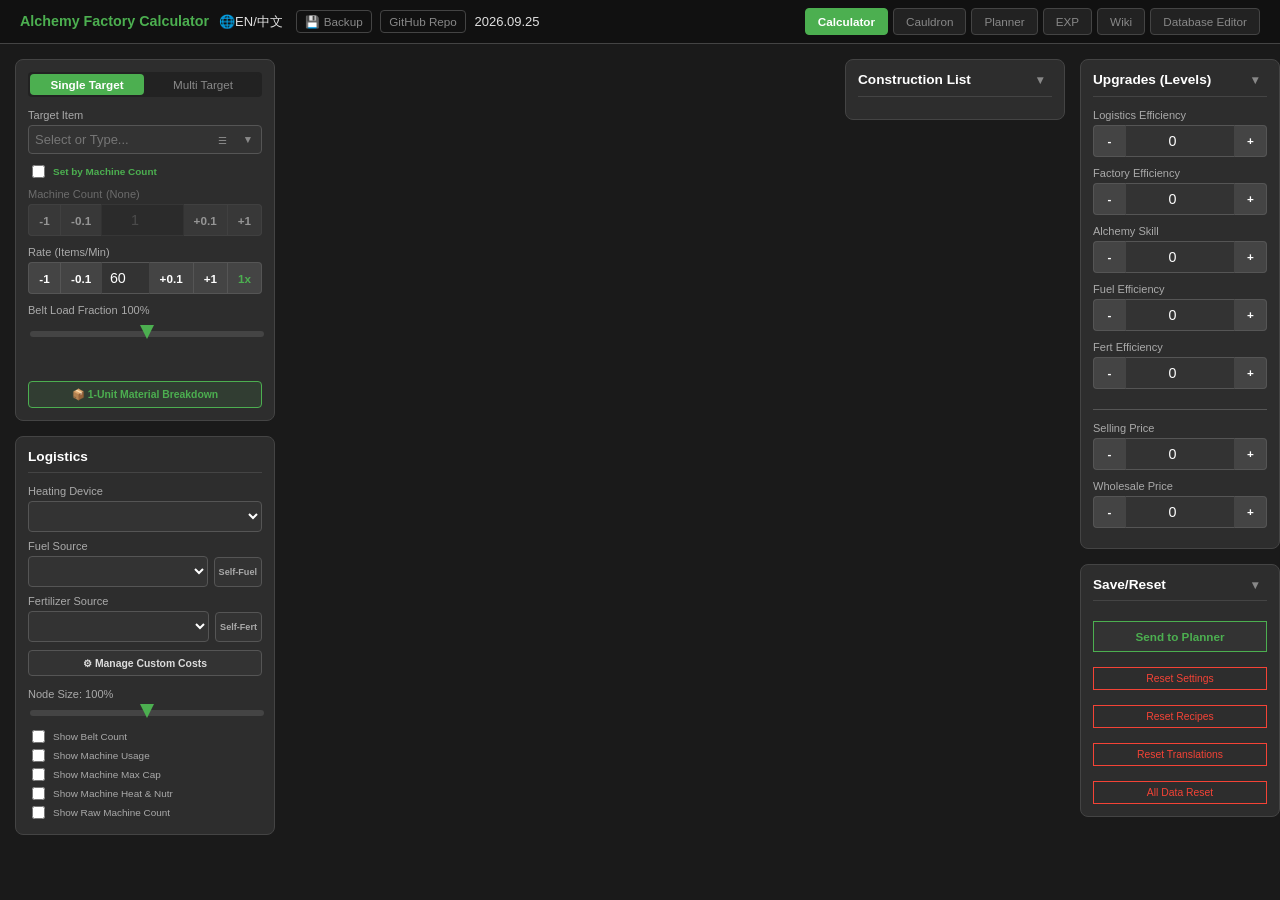
==== index.html @ b7706cdb "feat: Cauldron candidate filters for max point and max coin value Max points / Max coins fields filt" ====
<!DOCTYPE html>
<html lang="zh-Hans">
<head>
    <meta charset="UTF-8">
    <title>Alchemy Factory Calculator 炼金工厂计算器</title>

    <!-- 描述：概括工具用途、核心功能与适用对象 -->
    <meta name="description" content="游戏《炼金工厂》(Alchemy Factory) 的生产规划计算器。支持多目标生产树、炼金锅配方搜索、节点图编辑器，内置百科与数据库编辑，中英双语。">
    <meta name="keywords" content="炼金工厂,Alchemy Factory,计算器,量化,配方规划,炼金锅,节点图,production planner,cauldron calculator">

    <!-- 规范链接：指向线上正式版本 -->
    <link rel="canonical" href="https://starfi5h.github.io/AlchemyFactoryCalculator/?lang=en">
    <link rel="alternate" hreflang="en" href="https://starfi5h.github.io/AlchemyFactoryCalculator/?lang=en">
    <link rel="alternate" hreflang="zh-Hans" href="https://starfi5h.github.io/AlchemyFactoryCalculator/">
    <link rel="alternate" hreflang="x-default" href="https://starfi5h.github.io/AlchemyFactoryCalculator/?lang=en">

    <!-- 语言与地区 -->    
    <meta name="language" content="zh-Hans,en">    
    <meta name="viewport" content="width=device-width, initial-scale=1.0">    
    <meta name="google-site-verification" content="Gbhje5wyjBUz1rX9VYaQu27t4Si94B66rX1klgSbwqg" />

    <meta property="og:type" content="website">
    <meta property="og:url" content="https://starfi5h.github.io/AlchemyFactoryCalculator/?lang=en">
    <meta property="og:title" content="Alchemy Factory Calculator">
    <meta property="og:description" content="">

    <script type="application/ld+json">
    {
        "@context": "https://schema.org",
        "@type": "SoftwareApplication",
        "name": "Alchemy Factory Calculator",
        "alternateName": "炼金工厂计算器",
        "description": "A production planning tool for the game Alchemy Factory. Supports cauldron recipes, multi-targets production trees, node graph editor, built-in wiki.",
        "applicationCategory": "UtilitiesApplication",
        "operatingSystem": "Web",
        "browserRequirements": "Modern browser with JavaScript enabled",
        "url": "https://starfi5h.github.io/AlchemyFactoryCalculator/?lang=en",
        "sameAs": [
            "https://github.com/starfi5h/AlchemyFactoryCalculator"
        ],
        "inLanguage": ["zh-Hans", "en"]
    }
    </script>

    <script src="js/alchemy_db.js"></script> 
    <script src="js/alchemy_calc_engine.js"></script>
    <script src="js/alchemy_i18n.js"></script>    
    <script src="js/alchemy_state.js"></script>
    <link rel="stylesheet" href="style.css">    
    <link rel="icon" href="favicon.ico" type="image/x-icon">

</head>
<body>
    <div id="update-banner">
        <span>
        🚀 <span id="ui-update-msg">New database version available</span> (<span id="new-version-id">v0</span>)! 
            <span id="ui-update-local-msg">Current local version:</span> <span id="old-version-id">v0</span>
        </span>
        <div class="update-btns">
            <button id="ui-btn-update" class="update-btn" onclick="performUpdate()">Update Now</button>
            <button id="ui-btn-later" class="update-btn secondary" onclick="closeUpdateBanner()">Skip Update</button>
        </div>
    </div>

    <header>
        <div style="display:flex; align-items:baseline;">
            <h1>Alchemy Factory Calculator</h1>
            <span style="margin-left: 10px;">
                <span id="ui-lang-toggle" style="cursor:pointer; margin-right: 10px;" onclick="toggleLanguage()" title="EN/中文">🌐EN/中文</span>
                <a href="#" class="repo-link" onclick="openBackupModal(); return false;" title="Export / import your plans, recipes and settings">💾 Backup</a>
                <a href="https://github.com/starfi5h/AlchemyFactoryCalculator" target="_blank" class="repo-link">GitHub Repo</a>
                <span id="last-updated-time-text">2026.09.25</span>
            </span>
        </div>
        <div class="tabs" id="page-tab-container">
            <div class="tab-btn active" onclick="switchTab('calc')">Calculator</div>
            <div class="tab-btn" onclick="switchTab('cauldron')">Cauldron</div>
            <div class="tab-btn" onclick="switchTab('planner')">Planner</div>
            <div class="tab-btn" onclick="switchTab('exp')">EXP</div>
            <div class="tab-btn" onclick="switchTab('help')">Wiki</div>
            <div class="tab-btn" onclick="switchTab('db')">Database Editor</div>
        </div>
    </header>

    <main>
        <div id="recipe-modal" class="modal-overlay" onclick="closeModal('recipe-modal')">
            <div class="modal-content" onclick="event.stopPropagation()">
                <div class="modal-header">
                    <h2 id="recipe-modal-title">Select Recipe</h2>
                    <button class="close-modal" onclick="closeModal('recipe-modal')">&times;</button>
                </div>
                <div id="recipe-list"></div>
            </div>
        </div>

        <!-- Cauldron Recipe Modal -->
        <div id="cauldron-recipe-modal" class="modal-overlay" onclick="closeModal('cauldron-recipe-modal')">
            <div class="modal-content" onclick="event.stopPropagation()" style="min-width:320px; max-width:640px;">
                <div class="modal-header">
                    <h2 id="cauldron-recipe-modal-title" style="font-size:1em; margin:0;">煉金鍋配方</h2>
                    <button class="close-modal" onclick="closeModal('cauldron-recipe-modal')">&times;</button>
                </div>
                <div id="cauldron-recipe-modal-body">
                    <!-- 由 JS 動態渲染 -->
                </div>
            </div>
        </div>

        <!-- 1-Unit Material Breakdown Modal -->
        <div id="unit-cost-modal" class="modal-overlay" onclick="closeModal('unit-cost-modal')">
            <div class="modal-content" onclick="event.stopPropagation()" style="min-width:340px; max-width:680px; width:92%;">
                <div class="modal-header">
                    <h2 id="unit-cost-modal-title" style="font-size:1.1em; margin:0; display:flex; align-items:center; gap:8px;">📦 Material Breakdown for 1 Unit</h2>
                    <button class="close-modal" onclick="closeModal('unit-cost-modal')">&times;</button>
                </div>
                <div id="unit-cost-modal-body"></div>
            </div>
        </div>

        <!-- Planner Manager Modal -->
        <div id="planner-manage-modal" class="modal-overlay" onclick="closeModal('planner-manage-modal')">
            <div class="modal-content" onclick="event.stopPropagation()" style="min-width:420px; max-width:560px;">
                <div class="modal-header">
                    <h2 style="margin:0; font-size:1em;">Manage Plans</h2>
                    <button class="close-modal" onclick="closeModal('planner-manage-modal')">&times;</button>
                </div>
                <div id="planner-plan-list" class="planner-plan-list"></div>
                <div class="planner-plan-actions-row" id="planner-plan-actions-row">
                    <button class="split-btn" onclick="managePlannerLoadSelected()">▶ Load</button>
                    <button class="split-btn" onclick="managePlannerRenameSelected()">✎ Rename</button>
                    <button class="split-btn" onclick="managePlannerDuplicateSelected()">⧉ Duplicate</button>                                   
                    <button class="split-btn" onclick="managePlannerImportAsModule()">📦 Import as Module</button>
                </div>
                <div class="planner-plan-bottom-row">
                    <button class="save-btn" style="width:24%; margin:0;" onclick="managePlannerCreateNew()">New Plan</button>
                    <button class="split-btn" onclick="managePlannerImport()">⭱ Import</button>
                    <button class="split-btn" onclick="managePlannerExportSelected()">⭳ Export</button>
                    <button class="split-btn" style="color:var(--danger); border-color:var(--danger);" onclick="managePlannerDeleteSelected()">🗑 Delete</button>
                </div>
            </div>
        </div>

        <!-- Planner Node Settings Modal -->
        <div id="planner-node-modal" class="modal-overlay" onclick="closeModal('planner-node-modal')">
            <div class="modal-content" onclick="event.stopPropagation()" style="min-width:320px; max-width:520px;">
                <div class="modal-header">
                    <h2 id="planner-node-modal-title" style="font-size:1em; margin:0;">Node Settings</h2>
                    <button class="close-modal" onclick="closeModal('planner-node-modal')">&times;</button>
                </div>
                <div id="planner-node-modal-body"></div>
            </div>
        </div>

        <!-- Planner Edge Info Modal -->
        <div id="planner-edge-modal" class="modal-overlay" onclick="closeModal('planner-edge-modal')">
            <div class="modal-content" onclick="event.stopPropagation()" style="min-width:280px; max-width:420px;">
                <div class="modal-header">
                    <h2 id="planner-edge-modal-title" style="font-size:1em; margin:0;">Connection</h2>
                    <button class="close-modal" onclick="closeModal('planner-edge-modal')">&times;</button>
                </div>
                <div id="planner-edge-modal-body"></div>
            </div>
        </div>

        <!-- Scale Modal -->
        <div id="scale-modal" class="modal-overlay" onclick="closeModal('scale-modal')">
            <div class="modal-content scale-modal-content" onclick="event.stopPropagation()">
                <div class="modal-header">
                    <h2 style="margin:0; font-size:1em; display:flex; align-items:middle; gap:8px;">
                        <span id="scale-modal-title"></span>
                    </h2>
                    <button class="close-modal" onclick="closeModal('scale-modal')">&times;</button>
                </div>

                <div class="scale-modal-path-row">
                    <span id="scale-modal-path" class="scale-path-text"></span>
                </div>

                <!-- 產量 -->
                <div class="scale-row">
                    <span class="scale-row-label">Output Rate (/min)</span></span>
                    <div class="scale-cols">
                        <span class="scale-old-val" id="scale-old-rate"></span>
                        <span class="scale-arrow">→</span>
                        <input class="scale-new-input" id="scale-new-rate" type="number" min="0" step="any"
                               onchange="onScaleInputChange('rate')" oninput="onScaleInputChange('rate')">
                    </div>
                </div>

                <!-- 傳送帶數 -->
                <div class="scale-row">
                    <span class="scale-row-label">Belt Count</span>
                    <div class="scale-cols">
                        <span class="scale-old-val" id="scale-old-belt"></span>
                        <span class="scale-arrow">→</span>
                        <input class="scale-new-input" id="scale-new-belt" type="number" min="0" step="any"
                               onchange="onScaleInputChange('belt')" oninput="onScaleInputChange('belt')">
                    </div>
                </div>

                <!-- 機器數（有機器時才顯示） -->
                <div class="scale-row" id="scale-machine-row">
                    <span class="scale-row-label">Machine Count</span>
                    <div class="scale-cols">
                        <span class="scale-old-val" id="scale-old-machine"></span>
                        <span class="scale-arrow">→</span>
                        <input class="scale-new-input" id="scale-new-machine" type="number" min="0" step="any"
                               onchange="onScaleInputChange('machine')" oninput="onScaleInputChange('machine')">
                    </div>
                </div>

                <!-- 縮放比 + Apply -->
                <div class="scale-footer">
                    <span class="scale-row-label">Scaling Ratio</span>
                    <span><strong id="scale-ratio-display" class="scale-ratio-value">1.0000</strong> x</span>
                    <button class="scale-apply-btn" onclick="applyScaleModal()">Apply</button>
                </div>
            </div>
        </div>

        <!-- Custom Cost Modal -->
        <div id="custom-cost-modal" class="modal-overlay" onclick="closeModal('custom-cost-modal')">
            <div class="modal-content" onclick="event.stopPropagation()" style="min-width:360px; max-width:520px;">
                <div class="modal-header">
                    <h2 style="margin:0; font-size:1em;" id="custom-cost-modal-title">⚙ Manage Custom Costs</h2>
                    <button class="close-modal" onclick="closeModal('custom-cost-modal')">&times;</button>
                </div>
                <div id="custom-cost-list"></div>
                <button class="save-btn" style="margin-top:10px; background:var(--panel); border-style:dashed;"
                        onclick="addCustomCostRow()">+ <span id="custom-cost-add-label">Add Item</span></button>
            </div>
        </div>

        <!-- Item Base Cost Modal -->
        <div id="item-base-cost-modal" class="modal-overlay" onclick="closeModal('item-base-cost-modal')">
            <div class="modal-content" onclick="event.stopPropagation()" style="min-width:360px; max-width:520px;">
                <div class="modal-header">
                    <h2 style="margin:0; font-size:1em;" id="item-base-cost-modal-title">⚙ Base Item Cost</h2>
                    <button class="close-modal" onclick="closeModal('item-base-cost-modal')">&times;</button>
                </div>
                <div style="display: flex; align-items: center; gap: 6px; padding: 6px; margin-bottom: 6px;">
                    <span class="item-name-label" style="flex:1;" id="base-cost-heat-label">🔥 Heat Cost</span>
                    <input type="number" class="small-num-input" style="width:100px; height:25px;" id="base-cost-heat-per-copper"
                        step="any" min="0" onchange="onBaseCostRateChange('heatPerCopper', this.value)">
                    <span style="font-size:0.75em; color:#888; white-space:nowrap;">P/¢</span>
                    <input type="number" class="small-num-input" style="width:100px; height:25px;" id="base-cost-copper-per-heat"
                        step="any" min="0" onchange="onBaseCostRateChange('copperPerHeat', this.value)">
                    <span style="font-size:0.75em; color:#888; white-space:nowrap;">¢/P</span>
                </div>
                <div style="display: flex; align-items: center; gap: 6px; padding: 6px; margin-bottom: 6px;">
                    <span class="item-name-label" style="flex:1;" id="base-cost-fert-label">🌱 Nutrient Cost</span>
                    <input type="number" class="small-num-input" style="width:100px; height:25px;" id="base-cost-fert-per-copper"
                        step="any" min="0" onchange="onBaseCostRateChange('nutrPerCopper', this.value)">
                    <span style="font-size:0.75em; color:#888; white-space:nowrap;">V/¢</span>
                    <input type="number" class="small-num-input" style="width:100px; height:25px;" id="base-cost-copper-per-fert"
                        step="any" min="0" onchange="onBaseCostRateChange('copperPerNutr', this.value)">
                    <span style="font-size:0.75em; color:#888; white-space:nowrap;">¢/V</span>
                </div>
                <div style="display:flex; gap:10px; margin-top:10px; align-items:center;">
                    <select id="base-cost-cat-select" style="width:60%;" onchange="_renderItemBaseCostList()"></select>
                    <button class="split-btn" style="width:40%; margin:0;" onclick="closeModal('item-base-cost-modal'); openCustomCostModal();">
                        ⚙ <span id="custom-cost-btn-label-2">Manage Custom Costs</span>
                    </button>
                </div>
                <div id="item-base-cost-list" style="margin-top:10px; height:450px; overflow-y:auto;">
                </div>
            </div>
        </div>

        <!-- Item Picker Modal -->
        <div id="picker-modal" class="modal-overlay" onclick="closeModal('picker-modal')">
            <div class="modal-content picker-modal-content" onclick="event.stopPropagation()">
                <div class="modal-header">
                    <h2 id="ui-picker-title" style="margin:0;">Select Target Item</h2>
                    <button class="close-modal" onclick="closeModal('picker-modal')">&times;</button>
                </div>

                <!-- 1. 最上方分類過濾列 -->
                <div id="picker-category-bar" class="picker-filter-bar">
                    <!-- 分類按鈕會由 JS 動態生成 -->
                </div>
                <!-- Tier 篩選滑桿 -->
                <div id="picker-tier-row" class="picker-tier-row">
                    <!-- 由 JS 動態生成 -->
                </div>
                <!-- 屬性篩選 -->
                <div id="picker-props-bar" class="picker-filter-bar" style="align-items:center;">
                    <!-- 由 JS 動態生成 -->
                </div>

                <!-- 2. 輸入框 -->
                <div class="picker-search-container">
                    <input type="text" id="itemPickerSearch" placeholder="Search items..." autocomplete="off" oninput="renderItemPicker()">
                    <div id="picker-search-clear" class="combo-arrow picker-search-clear" style="display:none;" onclick="clearPickerSearch()">✖</div>
                </div>

                <!-- 3. 兩排物品列表區域 -->
                <div id="picker-body" class="picker-scroll-area">
                    <div id="picker-items-grid" class="picker-grid-two-column">
                        <!-- 物品卡片會由 JS 生成 -->
                    </div>
                </div>
            </div>
        </div>

        <div id="view-calc" class="view active">
            <div class="app-grid">
                <div>
                    <div class="panel">
                        <div class="cauldron-tabs-row" style="margin-bottom:10px;">
                            <button id="calc-mode-btn-single" class="tab-btn mini-tab active" onclick="switchCalcModeTab(false)">Single Target</button>
                            <button id="calc-mode-btn-multi" class="tab-btn mini-tab" onclick="switchCalcModeTab(true)">Multi Target</button>
                            <input type="checkbox" id="modeToggle" style="display:none;">
                        </div>

                        <!-- 單產物 UI (保持不變，但在切換時會被隱藏) -->
                        <div id="single-target-ui">
                            <div class="input-group">
                                <label for="targetItemInput">Target Item</label>
                                <div class="combobox-container" id="targetCombobox">
                                    <div class="input-wrapper" onclick="toggleCombobox()">
                                        <div id="ghost-text" class="ghost-input"></div>
                                        <input type="text" id="targetItemInput" class="real-input" placeholder="Select or Type..." autocomplete="off" oninput="filterCombobox(); updateComboIcon();" onkeydown="handleComboKey(event)" onblur="closeComboboxDelayed()">
                                        <div class="combo-arrow" onclick="openItemPicker()" title="Browse Items">☰</div>
                                        <div id="combo-btn" class="combo-arrow" onclick="handleComboIconClick(event)">▼</div>
                                    </div>
                                    <div id="combobox-list" class="combobox-list"></div>
                                </div>
                            </div>
                            <!-- 傳送帶/機器模式切換開關 -->
                            <div class="checkbox-row" style="margin-bottom: 5px;">
                                <input type="checkbox" id="machineModeToggle" onchange="toggleControlMode(true)">
                                <label for="machineModeToggle" style="display:inline; margin:0; cursor:pointer; font-weight:bold; color:var(--accent);">
                                    Set by Machine Count
                                </label>
                            </div>                            
                            <!-- 機器數量輸入 -->
                            <div class="input-group" style="opacity:0.5" id="group-machine" disabled>
                                <label id="machineLabel" for="targetMachine">Machine Count</label> <label id="active-machine-name" for="targetMachine">(None)</label>
                                <div class="spinner-wrapper">
                                    <button class="spinner-btn left first" onclick="adjustMachine(-1)">-1</button>
                                    <button class="spinner-btn left" onclick="adjustMachine(-0.1)">-0.1</button>
                                    <input type="number" id="targetMachine" value="1" oninput="calculate()" disabled>
                                    <button class="spinner-btn right" onclick="adjustMachine(0.1)">+0.1</button>
                                    <button class="spinner-btn right last" onclick="adjustMachine(1)">+1</button>
                                </div>
                            </div>
                            <!-- 速率輸入 -->
                            <div id="group-rate">                                
                                <div class="input-group">
                                    <label for="targetRate">Rate (Items/Min)</label>
                                    <div class="spinner-wrapper">
                                        <button class="spinner-btn left first" onclick="adjustRate(-1)">-1</button>
                                        <button class="spinner-btn left" onclick="adjustRate(-0.1)">-0.1</button>
                                        <input type="number" id="targetRate" value="60" oninput="calculate()">
                                        <button class="spinner-btn right" onclick="adjustRate(0.1)">+0.1</button>
                                        <button class="spinner-btn right" onclick="adjustRate(1)">+1</button>
                                        <button class="spinner-btn right last" style="color:var(--accent); font-weight:bold;" onclick="setSingleTargetUnit(1)" title="Set target rate to 1 item/min">1x</button>
                                    </div>
                                </div>
                                <div class="input-group">
                                    <label for="beltSlider">Belt Load Fraction</label> <label id="rateLabel" for="beltSlider">100%</label>
                                    <div class="slider-container">
                                        <input type="range" id="beltSlider" min="0" max="100" step="1" oninput="updateFromSlider()">
                                        <div id="sliderTicks" class="slider-ticks"></div>
                                    </div>
                                </div>
                            </div>
                            <button id="btn-unit-breakdown" class="split-btn" style="width:100%; margin-top:8px; background:rgba(76,175,80,0.12); border-color:var(--accent); color:var(--accent);" onclick="openUnitCostModal()">📦 1-Unit Material Breakdown</button>

                        </div>

                        <!-- 多產物 UI (預設隱藏) -->
                        <div id="multi-target-ui" style="display:none;">
                            <div id="multi-target-list">
                                <!-- 由 JS 動態生成項目 -->
                            </div>
                            <button class="save-btn" style="margin-top:10px; background:var(--panel); border-style:dashed;" onclick="addMultiTargetRow()">+ Add Item</button>
                            <div class="split-btn-container" style="margin-top:10px;">
                                <button class="split-btn" onclick="saveMultiTargets(event)" title="Save to Browser">💾 Save List</button>
                                <button class="split-btn" onclick="loadMultiTargets(event)" title="Load from Browser">📂 Load List</button>                                
                            </div>
                            <button class="save-btn" style="margin-top:10px; background:var(--panel); border-style:dashed;"
                                    onclick="quickSetFuelFertTargets()" title="Set 2 targets: Fuel & Fert, each at single-machine rate">
                                ⚡ Fuel/Fert 1-Machine Quick Set
                            </button>
                        </div>
                    </div>

                    <div class="panel">
                        <h3>Logistics</h3>
                        <div class="input-group">
                            <div>
                                <label for="heatingDeviceSelect">Heating Device</label>
                            </div>
                            <select id="heatingDeviceSelect" onchange="onLogisticsChange()"></select>
                        </div>
                        <div class="input-group">
                            <div style="display:flex; align-items:center; gap:6px; flex-wrap:wrap;">
                                <label for="fuelSelect">Fuel Source</label>
                                <span id="fuelSourceDetail" style="color:var(--gold); font-size:0.85em;"></span>
                            </div>
                            <div style="display:flex; align-items:center; gap:6px;">
                                <select id="fuelSelect" onchange="onLogisticsChange()" style="flex:1;"></select>
                                <button id="btnSelfFuel" class="split-btn btn-inactive-red" onclick="toggleFuel()" title="Inclue Internal Heat Module" style="flex:none; width:auto; padding:9px 4px; font-size:0.7em;">Self-Fuel</button>
                            </div>
                        </div>
                        <div class="input-group">
                            <span style="display:flex; align-items:center; gap:6px; flex-wrap:wrap;">
                                <label for="fertSelect">Fertilizer Source</label>
                                <span id="fertSourceDetail" style="color:var(--gold); font-size:0.85em;"></span>
                            </span>
                            <div style="display:flex; align-items:center; gap:6px;">
                                <select id="fertSelect" onchange="onLogisticsChange()" style="flex:1;"></select>
                                <button id="btnSelfFert" class="split-btn btn-inactive-red" onclick="toggleFert()" title="Inclue Internal Nutrient Module" style="flex:none; width:auto; padding:9px 4px; font-size:0.7em;">Self-Fert</button>
                            </div>
                        </div>

                        <button class="split-btn" style="width:100%; margin-bottom:10px;" onclick="openCustomCostModal()">
                            ⚙ <span id="custom-cost-btn-label">Manage Custom Costs</span>
                        </button>

                        <div class="input-group">
                            <label id="nodeSizeLabel" for="nodeScaleSlider">Node Size: 100%</label>
                            <input type="range" id="nodeScaleSlider" min="0.5" max="1.5" step="0.05" value="1"
                                oninput="setNodeScale(this.value); onLogisticsChange();">
                        </div>
                        <div class="checkbox-row">
                            <input type="checkbox" id="showBeltCount" onchange="onLogisticsChange()">
                            <label for="showBeltCount" style="display:inline; margin:0; cursor:pointer;">Show Belt Count</label>
                        </div>
                        <div class="checkbox-row">
                            <input type="checkbox" id="showFuelFert" onchange="onLogisticsChange()">
                            <label for="showFuelFert" style="display:inline; margin:0; cursor:pointer;">Show Machine Usage</label>
                        </div>
                        <div class="checkbox-row">
                            <input type="checkbox" id="showMaxCap" onchange="onLogisticsChange()">
                            <label for="showMaxCap" style="display:inline; margin:0; cursor:pointer;">Show Machine Max Cap</label>
                        </div>
                        <div class="checkbox-row">
                            <input type="checkbox" id="showHeatFert" onchange="onLogisticsChange()">
                            <label for="showHeatFert" style="display:inline; margin:0; cursor:pointer;">Show Machine Heat & Nutr</label>
                        </div>
                        <div class="checkbox-row">
                            <input type="checkbox" id="showRawMachineCount" onchange="onLogisticsChange()">
                            <label for="showRawMachineCount" style="display:inline; margin:0; cursor:pointer;">Show Raw Machine Count</label>
                        </div>
                    </div>
                </div>

                <div id="results-area">
                    <div id="summary-container"></div>
                    <div id="summary-icons"></div>
                    <div id="summary-line" style="margin-bottom: 5px;"></div>
                    <div id="equilibrium-warning-line" style="margin: 4px 0 8px; font-size: 0.95em; display:block; color: var(--warn);"></div>
                    <div id="chain-recipes-container" style="display:none; margin: 6px 0 10px;"></div>
                    <div id="tree"></div>
                </div>

                <div>
                    <div class="panel">
                        <div class="panel-header-row">
                            <h3>Construction List</h3>
                            <button class="panel-collapse-btn" onclick="togglePanelCollapse(this)">▼</button>
                        </div>
                        <div class="panel-body">
                            <ul id="construction-list" class="build-list"></ul>
                            <div id="total-mats-container"></div>
                        </div>
                    </div>
                </div>

                <div>
                    <div class="panel">
                        <div class="panel-header-row">
                            <h3>Upgrades (Levels)</h3>
                            <button class="panel-collapse-btn" onclick="togglePanelCollapse(this)">▼</button>
                        </div>
                        <div class="panel-body">
                            <div class="input-group">
                                <label id="lvlBelt-title" for="lvlBelt">Logistics Efficiency</label>
                                <div class="spinner-wrapper">
                                    <button class="spinner-btn left first" onclick="adjustInput('lvlBelt', -1); updateFromSlider();">-</button>
                                    <input type="number" id="lvlBelt" value="0" min="0" oninput="updateFromSlider()" onchange="saveSettings()">
                                    <button class="spinner-btn right last" onclick="adjustInput('lvlBelt', 1); updateFromSlider();">+</button>
                                </div>
                            </div>
                            <div class="input-group">
                                <label id="lvlSpeed-title" for="lvlSpeed">Factory Efficiency</label>
                                <div class="spinner-wrapper">
                                    <button class="spinner-btn left first" onclick="adjustInput('lvlSpeed', -1); calculate();">-</button>
                                    <input type="number" id="lvlSpeed" value="0" min="0" oninput="calculate()" onchange="saveSettings()">
                                    <button class="spinner-btn right last" onclick="adjustInput('lvlSpeed', 1); calculate();">+</button>
                                </div>
                            </div>
                            <div class="input-group">
                                <label id="lvlAlchemy-title" for="lvlAlchemy">Alchemy Skill</label>
                                <div class="spinner-wrapper">
                                    <button class="spinner-btn left first" onclick="adjustInput('lvlAlchemy', -1); calculate();">-</button>
                                    <input type="number" id="lvlAlchemy" value="0" min="0" oninput="calculate()" onchange="saveSettings()">
                                    <button class="spinner-btn right last" onclick="adjustInput('lvlAlchemy', 1); calculate();">+</button>
                                </div>
                            </div>
                            <div class="input-group">
                                <label id="lvlFuel-title" for="lvlFuel">Fuel Efficiency</label>
                                <div class="spinner-wrapper">
                                    <button class="spinner-btn left first" onclick="adjustInput('lvlFuel', -1); calculate();">-</button>
                                    <input type="number" id="lvlFuel" value="0" min="0" oninput="calculate()" onchange="saveSettings()">
                                    <button class="spinner-btn right last" onclick="adjustInput('lvlFuel', 1); calculate();">+</button>
                                </div>
                            </div>
                            <div class="input-group">
                                <label id="lvlFert-title" for="lvlFert">Fert Efficiency</label>
                                <div class="spinner-wrapper">
                                    <button class="spinner-btn left first" onclick="adjustInput('lvlFert', -1); calculate();">-</button>
                                    <input type="number" id="lvlFert" value="0" min="0" oninput="calculate()" onchange="saveSettings()">
                                    <button class="spinner-btn right last" onclick="adjustInput('lvlFert', 1); calculate();">+</button>
                                </div>
                            </div>
                            <div style="border-top: 1px solid #555; margin: 20px 0 10px 0;"></div>
                            <div class="input-group">
                                <label id="lvlSell-title" for="lvlSell" title="Shop profit + Sales type profit">Selling Price</label>
                                <div class="spinner-wrapper">
                                    <button class="spinner-btn left first" onclick="adjustInput('lvlSell', -1); calculate();">-</button>
                                    <input type="number" id="lvlSell" value="0" min="0" oninput="calculate()" onchange="saveSettings()">
                                    <button class="spinner-btn right last" onclick="adjustInput('lvlSell', 1); calculate();">+</button>
                                </div>
                            </div>
                            <div class="input-group">
                                <label id="lvlContract-title" for="lvlContract" title="Purchase contract reward bonus">Wholesale Price</label>
                                <div class="spinner-wrapper">
                                    <button class="spinner-btn left first" onclick="adjustInput('lvlContract', -1); calculate();">-</button>
                                    <input type="number" id="lvlContract" value="0" min="0" oninput="calculate()" onchange="saveSettings()">
                                    <button class="spinner-btn right last" onclick="adjustInput('lvlContract', 1); calculate();">+</button>
                                </div>
                            </div>
                        </div>
                    </div>
                    
                    <div class="panel">
                        <div class="panel-header-row">
                            <h3>Save/Reset</h3>
                            <button class="panel-collapse-btn" onclick="togglePanelCollapse(this)">▼</button>
                        </div>
                        <div class="panel-body">
                            <span id="db-gameversion-text"></span>                            
                            <button class="save-btn" onclick="sendCalcResultToPlanner()">Send to Planner</button>
                            <button class="reset-btn" onclick="resetSettings()">Reset Settings</button>
                            <button class="reset-btn" onclick="resetRecips()">Reset Recipes</button>
                            <button class="reset-btn" onclick="resetTranslations()">Reset Translations</button>
                            <button class="reset-btn" onclick="resetAllData()">All Data Reset</button>
                        </div>
                    </div>
                </div>
            </div>
        </div>

        <div id="view-cauldron" class="view">
            <div class="cauldron-grid">
                <div class="panel scroll-panel">
                    <h3 class="help-tag" title="Select and filter items to use as cauldron ingredients. Toggle checkboxes to include/exclude them from calculations.">Settings & Candidates</h3>
                    <div class="cauldron-tabs-row">
                        <button id="cauldron-type-0" class="tab-btn mini-tab active" onclick="switchCauldronType(0)">Cauldron</button>
                        <button id="cauldron-type-1" class="tab-btn mini-tab" onclick="switchCauldronType(1)">Advanced Cauldron</button>
                    </div>
                    <div class="cauldron-tabs-row">
                        <button id="cauldron-tab-0" class="tab-btn mini-tab active" onclick="switchCauldronProfile(0)">Profile 1</button>
                        <button id="cauldron-tab-1" class="tab-btn mini-tab" onclick="switchCauldronProfile(1)">Profile 2</button>
                        <button id="cauldron-tab-2" class="tab-btn mini-tab" onclick="switchCauldronProfile(2)">Profile 3</button>
                    </div>
                    <input type="search" id="cauldron-cand-search" class="cauldron-cand-search" placeholder="🔍 Search candidates..." oninput="renderCandidatePool()" autocomplete="off">
                    <div class="input-group" style="margin-bottom:2px;">
                        <label for="cauldron-cat-select">Filter Category</label>
                        <select id="cauldron-cat-select" onchange="renderCandidatePool()"></select>
                    </div>
                    <div class="cauldron-cand-max-row">
                        <input type="number" id="cauldron-cand-max-points" class="cauldron-cand-search" min="0" placeholder="Max points" title="Only show items with a cauldron point value at or below this" oninput="renderCandidatePool()">
                        <input type="number" id="cauldron-cand-max-coins" class="cauldron-cand-search" min="0" placeholder="Max coins" title="Only show items with an estimated coin value at or below this (items with unknown value are hidden)" oninput="renderCandidatePool()">
                    </div>
                    <div class="split-btn-container">
                        <button class="split-btn" onclick="bulkToggleCandidates(true)" title="Check every item in the list below">Select All</button>
                        <button class="split-btn" onclick="bulkToggleCandidates(false)" title="Uncheck every item in the list below">Deselect All</button>
                        <button class="split-btn" onclick="bulkToggleCandidates('only')" title="Check exactly the items in the list below and uncheck everything else">Only These</button>
                    </div>
                    <div class="checkbox-row" style="margin-top:10px;">
                        <input type="checkbox" id="cauldron-sort-by-cost" checked onchange="renderCandidatePool()">
                        <label for="cauldron-sort-by-cost" style="display:inline; margin:0; cursor:pointer; font-size: 1.0em;">Sort by Value</label>
                        <div style="margin-left:auto; display:flex; gap:5px;">
                            <button class="swap-btn" style="width:28px; height:28px; font-size:1.1em;" onclick="applyPreset('Herbs')" title="Set plant-based items as ingredients">🌿</button>
                            <button class="swap-btn" style="width:28px; height:28px; font-size:1.1em;" onclick="applyPreset('Gold')" title="Set raw material items as ingredients (can be bought directly)">💰</button>
                            <button id="cauldron-sort-order-btn" class="swap-btn" style="margin-left:auto; width:28px; height:28px; font-size:1.2em;" onclick="toggleCauldronSortOrder()" title="Toggle Sort Order">🔼</button>
                        </div>
                    </div>
                    <div id="candidate-pool" class="candidate-list">
                    </div>
                </div>

                <div class="cauldron-main">
                    <div class="cauldron-tabs-row" id="cauldron-step-mode-tabs">
                        <button id="cauldron-step-mode-0" class="tab-btn mini-tab active" onclick="switchCauldronStepMode(0)">Single Step Search</button>
                        <button id="cauldron-step-mode-1" class="tab-btn mini-tab" onclick="switchCauldronStepMode(1)">Multiple Steps Search</button>
                        <button class="soild-btn" onclick="openItemBaseCostModal()">⚙ Cost Settings</button>
                    </div>

                    <div class="panel" id="cauldron-single-step-panel">
                        <div style="display:flex; justify-content:space-between; align-items:center; border-bottom:1px solid #444; padding-bottom:10px; margin-bottom:10px;">
                            <div style="display:flex; align-items:baseline; gap:10px;">
                                <h3 style="border:none; margin:0; cursor:help;" title="Shows all available recipes based on your candidates and filters.">Result Area</h3>
                                <div class="mini-picker" id="cauldron-target-output-btn" onclick="pickCauldronTargetOutput()" title="Only show recipes producing this item">Set Target Output</div>
                                <button class="swap-btn" id="cauldron-target-output-clear" style="display:none;" onclick="pickCauldronTargetOutput(true)" title="clear">×</button>
                                <span id="cauldron-progress" style="color:var(--accent); font-size:0.9em; font-weight:bold;"></span>
                            </div>

                            <div style="display:flex; align-items:center; gap:12px; margin-left:auto; margin-right:5px;">
                                <div class="checkbox-row" style="margin:0;">
                                    <input type="checkbox" id="cauldron-show-est-cost" checked onchange="onToggleCauldronCostDisplay()">
                                    <label for="cauldron-show-est-cost" style="display:inline; margin:0; cursor:pointer; font-size: 1.0em;">Show Estimated Cost</label>
                                </div>
                            </div>
                            <div class="checkbox-row" style="margin-right:5px;">
                                <input type="checkbox" id="cauldron-order-by-est-cost" checked onchange="onToggleOrderByEstCost()">
                                <label for="cauldron-order-by-est-cost" style="display:inline; margin:0; cursor:pointer; font-size: 1.0em;">Order by Est. Cost</label>
                            </div>
                            
                        </div>

                        <div class="cauldron-filter-bar">
                            <div class="filter-group">
                                <div class="filter-slot-wrapper">
                                    <div class="filter-main-row">
                                        <div class="mini-picker" id="slot1" onclick="pickFilterItem(1)">Set Input 1</div>
                                        <button class="swap-btn" title="clear" onclick="pickFilterItem(1,true); runCauldronSimulation();">×</button>
                                    </div>
                                    <div class="filter-control-row" id="slot-ctrl-1"></div>
                                </div>
                                <div class="filter-slot-wrapper">
                                    <div class="filter-main-row">
                                        <div class="mini-picker" id="slot2" onclick="pickFilterItem(2)">Set Input 2</div>
                                        <button class="swap-btn" title="clear" onclick="pickFilterItem(2,true); runCauldronSimulation();">×</button>
                                    </div>
                                    <div class="filter-control-row" id="slot-ctrl-2"></div>
                                </div>
                                <div class="filter-slot-wrapper" id="slot3-wrapper">
                                    <div class="filter-main-row">
                                        <div class="mini-picker" id="slot3" onclick="pickFilterItem(3)">Set Input 3</div>
                                        <button class="swap-btn" title="clear" onclick="pickFilterItem(3,true); runCauldronSimulation();">×</button>
                                    </div>
                                    <div class="filter-control-row" id="slot-ctrl-3"></div>
                                </div>
                            </div>
                            <div class="filter-group" id="ratio-filter-group">
                                <div class="checkbox-row" title="Include recipes with exactly 2 different inputs"><input type="checkbox" id="filter-2-diff" checked onchange="runCauldronSimulation()"><label style="display:flex; font-size: 1.0em; cursor: pointer;" for="filter-2-diff">2 Diff</label></div>
                                <div class="checkbox-row" title="Include recipes with 3 different inputs"><input type="checkbox" id="filter-3-diff" checked onchange="runCauldronSimulation()"><label style="display:flex; font-size: 1.0em; cursor: pointer;" for="filter-3-diff">3 Diff</label></div>
                                <div class="checkbox-row" title="Include recipes with exactly 2 identical inputs"><input type="checkbox" id="filter-2-same" checked onchange="runCauldronSimulation()"><label style="display:flex; font-size: 1.0em; cursor: pointer;" for="filter-2-same">2 Same</label></div>
                                <div class="checkbox-row" title="Include recipes with all 3 inputs identical"><input type="checkbox" id="filter-3-same" checked onchange="runCauldronSimulation()"><label style="display:flex; font-size: 1.0em; cursor: pointer;" for="filter-3-same">3 Same</label></div>
                            </div>
                        </div>
                        
                        <div id="cauldron-results"></div>

                    </div>

                    <div class="panel" id="cauldron-multistep-panel" style="display:none;">
                        <div style="display:flex; align-items:baseline; gap:10px; border-bottom:1px solid #444; padding-bottom:10px; margin-bottom:10px;">
                            <h3 style="border:none; margin:0;">Result Area</h3>
                            <span id="cauldron-multistep-progress" style="color:var(--accent); font-size:0.9em; font-weight:bold;"></span>

                            <div style="margin-left:auto; display:flex; align-items:center; gap:6px;">
                                <label for="cauldron-intermediate-limit" style="margin:0; white-space:nowrap;">
                                    Max Intermediate Items
                                </label>
                                <input
                                    type="number"
                                    id="cauldron-intermediate-limit"
                                    class="small-num-input"
                                    value="1"
                                    min="1"
                                    max="3"
                                    step="1"
                                    style="width:60px; height:25px;"
                                    onchange="onMultiStepIntermediateLimitChange(this.value)"
                                >
                            </div>
                        </div>
                        
                        <div class="cauldron-multistep-scroll">
                            <table class="recipe-table" id="cauldron-multistep-table">
                                <thead><tr id="cauldron-multistep-thead"></tr></thead>
                                <tbody id="cauldron-multistep-tbody"></tbody>
                            </table>
                        </div>
                    </div>

                    <div class="panel" id="unattainable-section" style="margin-top:0px; display:none;">
                        <h3 style="color:var(--danger); border-bottom:1px solid var(--danger); font-size:0.9em; margin-bottom:10px;">Unattainable Targets</h3>
                        <div id="unattainable-list" class="picker-grid compact-grid"></div>
                    </div>
                </div>

                <div class="panel scroll-panel">
                    <h3 class="help-tag" title="All the stored recipes are listed here.">Saved Recipes</h3>
                        <div class="split-btn-container" style="margin-bottom: 10px;">
                            <button class="split-btn" onclick="importCauldronFavorites()" style="font-size:0.9em;">Import</button>
                            <button class="split-btn" onclick="exportCauldronFavorites()" style="font-size:0.9em;">Export</button>
                            <button class="split-btn" onclick="syncCauldronToMainDB(true)" style="font-size:0.9em; color:white;">Sync DB</button>
                        </div>
                    <div id="cauldron-favorites" class="fav-list">
                    </div>
                </div>
            </div>
        </div>

        <div id="view-planner" class="view">
            <div class="planner-toolbar">
                <select id="planner-plan-select" class="planner-plan-select" onchange="switchPlannerPlan(this.value)"></select>
                <button class="split-btn" onclick="openPlannerManageModal()">📁 Manage Plans</button>
                <span class="planner-toolbar-divider"></span>
                <button id="planner-select-btn" class="split-btn" onclick="togglePlannerSelectMode()" title="Box Select (Delete key to remove selected)">▭ Select Mode</button>
                <button id="planner-encapsulate-btn" class="split-btn" onclick="encapsulatePlannerSelectedNodes()" title="Encapsulate selected nodes into a new module">📦 Encapsulate</button>
                <span class="planner-toolbar-divider"></span>
                <button class="split-btn" onclick="onPlannerAddNodeClick()">+ Add Node</button>
                <button class="split-btn" onclick="onPlannerAddNoteClick()">+ 📝 Note</button>
                <button class="split-btn" onclick="onPlannerAddPortalClick()">+ 🌀 Portal</button>
                <button class="split-btn" onclick="onPlannerAddWaypointClick()">+ 📍 Waypoint</button>
                <span class="planner-toolbar-divider"></span>
                <select id="planner-heat-select" class="planner-plan-select" onchange="onPlannerHeatSourceChange(this.value)"
                        title="Heating device for heated machines (shared with Calculator settings). Steam Heating Pad adds a Steam input port instead of fuel."></select>
                <span class="planner-toolbar-divider"></span>
                <button id="planner-undo-btn" class="split-btn" onclick="plannerUndo()" title="Undo (Ctrl+Z)">↺ Undo</button>
                <button id="planner-redo-btn" class="split-btn" onclick="plannerRedo()" title="Redo (Ctrl+Y)">↻ Redo</button>
                <span class="planner-toolbar-divider"></span>
                <button class="split-btn" onclick="onPlannerClearAllClick()">Clear All</button>
            </div>
            <div id="planner-canvas" class="planner-canvas" oncontextmenu="onPlannerCanvasContextMenu(event)">
                <div id="planner-viewport" class="planner-viewport">
                    <svg id="planner-svg-layer" class="planner-svg-layer"></svg>
                    <div id="planner-nodes-layer" class="planner-nodes-layer"></div>
                </div>

                <div class="planner-view-controls">
                    <button id="planner-grid-btn" class="planner-view-btn" onclick="plannerCycleGridSnap()" title="Grid Snap">⊞</button>
                    <button id="planner-edge-style-btn" class="planner-view-btn" onclick="togglePlannerEdgeStyle()" title="Edge Style: Dashed (animated)">⇢</button>
                    <button class="planner-view-btn" onclick="plannerZoomIn()" title="Zoom In (+)">+</button>
                    <button class="planner-view-btn" onclick="plannerZoomOut()" title="Zoom Out (-)">−</button>
                    <button class="planner-view-btn" onclick="plannerFitToView()" title="Fit to View (F)">⤢</button>
                    <button class="planner-view-btn" onclick="plannerOptimizeAllPortOrders()" title="Optimize Port Order">🔀</button>
                </div>
            </div>
        </div>

        <div id="view-exp" class="view"></div>

        <div id="view-help" class="view"></div>

        <div id="view-db" class="view">
            <div class="editor-container">
                <div class="editor-toolbar">
                    <!-- Add a selector to switch between DB and I18N -->
                    <select id="editor-target" onchange="loadEditorContent()" style="width: auto; padding: 5px;">
                        <option value="db">Database</option>
                        <option value="i18n">Translations</option>
                        <option value="settings">Settings</option>
                        <option value="db_backup">(BACKUP) Database</option>
                        <option value="i18n_backup">(BACKUP) Translations</option>
                        <option value="settings_backup">(BACKUP) Settings</option>
                    </select>
                    <button class="save-btn" onclick="applyChanges()" style="width:auto; margin:0;">Apply Changes</button>
                    <button class="info" onclick="exportData()" style="padding:10px; background:var(--info); border:none; color:white; border-radius:4px; font-weight:bold; cursor:pointer;">Export to File</button>
                </div>
                <textarea id="json-editor"></textarea>
            </div>
        </div>
    </main>
    
    <script src="js/alchemy_main.js"></script>
    <script src="js/alchemy_ui.js"></script>
    <script src="js/alchemy_calc.js"></script>
    <script src="js/alchemy_cauldron.js"></script>
    <script src="js/alchemy_readme.js"></script>
    <script src="js/alchemy_help.js"></script>
    <script src="js/alchemy_planner.js"></script>
    <script src="js/alchemy_planner_calc.js"></script>
    <script src="js/alchemy_planner_overlays.js"></script>
    <script src="js/alchemy_exp.js"></script>
    <script src="js/alchemy_backup.js"></script>
</body>
</html>
---- style.css ----
/* ==========================================================================
    SECTION: CSS - CORE THEME & VARIABLES
    ========================================================================== */
:root { 
    --bg: #1a1a1a; --text: #e0e0e0; --accent: #4caf50; 
    --panel: #2d2d2d; --border: #444; --warn: #ff9800; 
    --gold: #ffd700; --info: #2196f3; --profit: #00e676; 
    --bio: #76ff03; --fuel: #ff5722; --danger: #f44336;
    --belt-count: #4fc3f7; --byproduct: #d56de7;
    --thumb-size: 14px; /* Variable for slider thumb calculations */
    --node-scale: 1;
}
* { box-sizing: border-box; }
body { 
    font-family: 'Segoe UI', sans-serif; 
    background: var(--bg); color: var(--text); 
    padding: 0; margin: 0; height: 100vh; 
    display: flex; flex-direction: column; 
    font-size: 13px; 
}

/* ==========================================================================
    SECTION: CSS - LAYOUT & GRID
    ========================================================================== */
header { 
    background: #111; padding: 8px 20px; 
    border-bottom: 1px solid var(--border); 
    display: flex; align-items: center; justify-content: space-between; 
    flex-shrink: 0; 
}
h1 { color: var(--accent); margin: 0; font-size: 1.1em; }
.repo-link { 
    color: #888; text-decoration: none; font-size: 0.9em; 
    margin-right: 5px; border: 1px solid #444; padding: 4px 8px; 
    border-radius: 4px; transition: 0.2s; 
}
.repo-link:hover { color: #fff; border-color: #666; background: #222; }
.subtitle { color: #888; font-size: 0.8em; margin-left: 10px; cursor: pointer; text-decoration: underline; }
.subtitle:hover { color: #fff; }

.tabs { display: flex; gap: 5px; }
.tab-btn { 
    background: #222; border: 1px solid var(--border); 
    color: #888; padding: 6px 12px; cursor: pointer; 
    border-radius: 4px; font-size: 0.9em; 
    overflow-x: auto;
    white-space: nowrap;
    -webkit-overflow-scrolling: touch;
}
.tab-btn:hover { background: #333; color: #fff; }
.tab-btn.active { background: var(--accent); color: white; border-color: var(--accent); font-weight: bold; }
@media (max-width: 640px) {
    header {
        flex-wrap: wrap;
        row-gap: 8px;
    }
    .tabs {
        order: 3;
        width: 100%;
        overflow-x: auto;
        -webkit-overflow-scrolling: touch;
    }
}

main { flex: 1; overflow: hidden; position: relative; }
.view { position: absolute; top: 0; left: 0; width: 100%; height: 100%; overflow-y: auto; padding: 15px; display: none; }
.view.active { display: block; }

.app-grid { 
    display: grid; 
    grid-template-columns: 260px minmax(calc(540px * var(--node-scale)), 1fr) 220px 200px; 
    gap: 15px; 
    max-width: 1920px; margin: 0 auto; height: 100%; 
}

.panel { 
    background: var(--panel); padding: 12px; 
    border-radius: 8px; border: 1px solid var(--border); 
    margin-bottom: 15px; 
}
.panel h3 { 
    margin-top: 0; color: #fff; border-bottom: 1px solid #444; 
    padding-bottom: 8px; font-size: 1.05em; margin-bottom: 10px; 
}
.panel-header-row {
    display: flex; justify-content: space-between; align-items: center;
    border-bottom: 1px solid #444; padding-bottom: 8px; margin-bottom: 10px;
}
.panel-header-row h3 { margin: 0; border: none; padding: 0; }
.panel-collapse-btn {
    background: transparent; border: none; color: #888; cursor: pointer;
    font-size: 0.9em; padding: 2px 6px; line-height: 1; flex-shrink: 0;
}
.panel-collapse-btn:hover { color: #fff; }
.panel-body.collapsed { display: none; }

/* ==========================================================================
    SECTION: CSS - CONTROLS & INPUTS
    ========================================================================== */
.input-group { margin-bottom: 8px; position: relative; }
label { display: inline-block; font-size: 0.85em; color: #aaa; margin-bottom: 4px; }
select { width: 100%; padding: 6px; background: #333; border: 1px solid #555; color: white; border-radius: 4px; font-size: 1em; }

.small-num-input { background: #333; border: 1px inline-block #555; color: #fff; width: 60px; border-radius: 3px; margin-left: 6px; }

.multi-target-row {
    display: flex;
    align-items: center;
    gap: 6px;
    background: #252525;
    padding: 6px;
    border-radius: 4px;
    margin-bottom: 6px;
    border: 1px solid #333;
}
.multi-target-row .mini-picker {
    flex: 1;
    cursor: pointer;
    background: #333;
    padding: 5px 8px;
    border-radius: 4px;
    font-size: 0.9em;
    display: flex;
    align-items: center;
    gap: 5px;
}
.multi-target-row input[type="number"] {
    width: 55px;
    font-size: 1em;
    padding: 4px;
    flex: none;
    border-radius: 4px;
}

.drag-handle {
    cursor: grab;
    color: #555;
    font-size: 0.9em;
    padding: 0 0px;
    user-select: none;
    flex-shrink: 0;
    touch-action: none;
    line-height: 1;
    width: 10px;
}
.drag-handle:hover { color: #aaa; }
.drag-handle:active { cursor: grabbing; }

.multi-target-row.dragging {
    opacity: 0.35;
    background: #111;
}
.multi-target-row.drag-over-top    { box-shadow: 0 -2px 0 var(--accent); }
.multi-target-row.drag-over-bottom { box-shadow:  0 2px 0 var(--accent); }

/* ==========================================================================
    SECTION: CSS - SLIDER COMPONENTS
    ========================================================================== */
.slider-container { position: relative; width: 100%; height: 40px; margin-top: 5px; }
input[type=range] {
    width: 100%; -webkit-appearance: none; -moz-appearance: none; appearance: none; background: transparent; cursor: pointer; position: relative; z-index: 10;
}
input[type=range]::-webkit-slider-runnable-track {
    width: 100%; height: 6px; background: #444; border-radius: 3px;
}
input[type=range]::-moz-range-track {
    width: 100%; height: 6px; background: #444; border-radius: 3px;
}

/* THUMB: Downward Triangle Pointer */
input[type=range]::-webkit-slider-thumb {
    -webkit-appearance: none; 
    height: var(--thumb-size); width: var(--thumb-size); 
    background: var(--accent); 
    margin-top: -6px; /* Center on track */
    border: none;
    clip-path: polygon(0% 0%, 100% 0%, 50% 100%);
    transform: none;
    border-radius: 0; 
    position: relative;
    z-index: 20;
}

input[type=range]::-moz-range-thumb {
    /* Using the border technique to draw an inverted triangle (pointing downwards) */
    width: 0;
    height: 0;
    border: 0 solid transparent;
    border-left: calc(var(--thumb-size) / 2) solid transparent;
    border-right: calc(var(--thumb-size) / 2) solid transparent;
    border-top: var(--thumb-size) solid var(--accent);    
    background: transparent;
    border-radius: 0;
    cursor: pointer;
    margin-top: -4px; 
}

input[type=range]:focus { outline: none; }

.slider-ticks {
    position: absolute; top: 14px; left: 0; right: 0; height: 20px; pointer-events: none;
}
.tick-mark {
    position: absolute; display: flex; flex-direction: column; align-items: center; transform: translateX(-50%);
}
.tick-line { width: 1px; height: 6px; background: #666; margin-bottom: 2px; }
.tick-mark.labeled .tick-line { height: 8px; background: #999; }

/* Vertical Fractions Logic */
.vertical-frac { 
    display: flex; flex-direction: column; align-items: center; 
    color: #888; font-family: sans-serif; font-size: 9px; line-height: 1;
}
.vertical-frac .num { margin-bottom: 2px; }
.vertical-frac .sep { width: 8px; height: 1px; background: #666; opacity: 0.7; }
.vertical-frac .den { margin-top: 2px; }
.vertical-frac.full-label { font-size: 10px; margin-top: 2px; }

/* ==========================================================================
    SECTION: CSS - COMBOBOX
    ========================================================================== */
.combobox-container { position: relative; width: 100%; }
.input-wrapper { position: relative; display: flex; align-items: center; background: #333; border: 1px solid #555; border-radius: 4px; }
.real-input {
    width: 100%; background: transparent; border: none; color: white; padding: 6px; font-size: 1em; z-index: 2; position: relative;
}
.real-input:focus { outline: none; border-color: var(--accent); }
.ghost-input {
    position: absolute; top: 6px; left: 7px;
    color: #666; font-size: 1em; z-index: 1; pointer-events: none; white-space: pre;
}
.combo-arrow { padding: 0 8px; color: #888; font-size: 0.8em; cursor: pointer; z-index: 3; user-select: none; }
.combo-arrow:hover { color: #fff; }
.combobox-list {
    position: absolute; top: 100%; left: 0; right: 0;
    background: #252525; border: 1px solid #444; border-radius: 4px;
    max-height: 300px; overflow-y: auto; z-index: 100; display: none;
    box-shadow: 0 4px 10px rgba(0,0,0,0.5); margin-top: 2px;
}
.combobox-list.active { display: block; }
.combo-item { padding: 6px 8px; cursor: pointer; border-bottom: 1px solid #333; font-size: 0.95em; display: flex; justify-content: space-between; }
.combo-item:hover, .combo-item.selected { background: #333; color: white; }
.combo-item.selected { border-left: 3px solid var(--accent); background: #2e3d30; }
.combo-cat { font-size: 0.75em; color: #666; font-style: italic; }

/* ==========================================================================
    SECTION: CSS - SPINNERS & BUTTONS
    ========================================================================== */
.spinner-wrapper { display: flex; align-items: stretch; width: 100%; height: 32px; }
.spinner-btn { background: #444; border: 1px solid #555; color: white; padding: 0 10px; cursor: pointer; font-size: 0.9em; font-weight: bold; display: flex; align-items: center; justify-content: center; transition: 0.1s; min-width: 32px; }
.spinner-btn:hover { background: #555; }
.spinner-btn:active { background: var(--accent); }
.spinner-btn.left { border-right: none; }
.spinner-btn.right { border-left: none; }
.spinner-btn.first { border-radius: 4px 0 0 4px; }
.spinner-btn.last { border-radius: 0 4px 4px 0; }

input[type="number"] { flex: 1; text-align: center; font-size: 1.1em; background: #333; border: 1px solid #555; border-left: 1px solid #444; border-right: 1px solid #444; color: white; width: 10px; -moz-appearance: textfield; appearance: textfield; }
input:disabled { opacity: 0.5; cursor: not-allowed; background: #2a2a2a; color: #aaa; }

.soild-btn { padding: 6px 6px; border: 1px solid #555; border-radius: 4px; cursor: pointer; font-size: 0.8em; font-weight: bold; transition: 0.2s; color: #ddd; background: #333; text-align: center; }
.soild-btn:hover:not(:disabled) { background: #444; color: #fff; }

.split-btn-container { display: flex; gap: 5px; margin-top: 6px; }
.split-btn { flex: 1; padding: 6px 4px; border: 1px solid #555; border-radius: 4px; cursor: pointer; font-size: 0.8em; font-weight: bold; transition: 0.2s; color: #ddd; background: #333; text-align: center; }
.split-btn:disabled { opacity: 0.4; cursor: not-allowed; }
.split-btn:hover:not(:disabled) { background: #444; color: #fff; }
.split-btn.active {
    background: var(--accent) !important;
    color: #fff !important;
    border-color: var(--accent) !important;
}
.btn-active-green { background: #2e7d32 !important; border-color: #4caf50 !important; color: white !important; }
.btn-inactive-red { background: #333 !important; color: #aaa !important; }
.checkbox-row { display: flex; align-items: center; font-size: 0.9em; color: #ccc; }
.checkbox-row input { margin-right: 8px; }

/* Button flashing animation: Gradient transition from green back to the original color. */
@keyframes btn-flash-glow {
    0% { background-color: var(--accent); color: white; border-color: white; }
    100% { background-color: #333; }
}
.btn-flash {
    animation: btn-flash-glow 0.6s ease-out;
}

/* ==========================================================================
    SECTION: CSS - TOGGLE SWITCH
    ========================================================================== */
.switch {
    position: relative;
    display: inline-block;
    width: 34px;
    height: 18px;
}
.switch input { opacity: 0; width: 0; height: 0; }
.slider-switch {
    position: absolute; cursor: pointer;
    top: 0; left: 0; right: 0; bottom: 0;
    background-color: #444; transition: .3s;
    border-radius: 18px;
}
.slider-switch:before {
    position: absolute; content: "";
    height: 12px; width: 12px;
    left: 3px; bottom: 3px;
    background-color: white; transition: .3s;
    border-radius: 50%;
}
input:checked + .slider-switch { background-color: var(--accent); }
input:checked + .slider-switch:before { transform: translateX(16px); }

/* Highlight current mode label */
.active-mode { color: var(--accent) !important; }

/* ==========================================================================
    SECTION: CSS - CONSTRUCTION LIST
    ========================================================================== */
.build-list { list-style: none; padding: 0; margin: 0; }
.build-group { margin-bottom: 2px; }
.build-header { 
    display: flex; justify-content: space-between; align-items: center; 
    padding: 6px 8px; background: #333; border-radius: 4px; cursor: pointer; 
    font-weight: bold; color: #ccc; border: 1px solid transparent; user-select: none;
}
.build-header:hover { background: #444; border-color: #555; color: #fff; }
.build-arrow { font-size: 0.8em; margin-right: 8px; transition: transform 0.1s; display: inline-block; width: 10px; }
.expanded .build-arrow { transform: rotate(90deg); }
.build-sublist { list-style: none; padding: 0 0 0 10px; margin: 0; display: none; border-left: 2px solid #444; margin-left: 10px; }
.expanded .build-sublist { display: block; }
.build-subitem { display: flex; justify-content: space-between; padding: 4px 8px; font-size: 0.9em; color: #aaa; border-bottom: 1px dashed #333; }
.build-subitem:last-child { border-bottom: none; }
.build-val { color: var(--gold); }
.total-mats-header { margin-top: 20px; border-top: 1px solid #555; padding-top: 10px; font-weight: bold; color: var(--accent); text-transform: uppercase; font-size: 0.9em; }
.total-mat-item { display: flex; justify-content: space-between; padding: 4px 0; border-bottom: 1px solid #333; font-size: 0.95em; color: #ddd; }

/* ==========================================================================
    SECTION: CSS - SUMMARY BOX
    ========================================================================== */
.summary-box { background: #252525; border-left: 4px solid var(--accent); padding: 12px; margin-bottom: 20px; display: grid; grid-template-columns: 1fr 2fr 2fr 1.2fr; gap: 10px; min-width: 360px; }
.stat-block { display: flex; flex-direction: column; padding-right: 10px; border-right: 1px solid #444; }
.stat-block:last-child { border-right: none; }
.stat-label { font-size: 0.75em; color: #aaa; text-transform: uppercase; letter-spacing: 1px; }
.stat-value { font-size: 0.90em; font-weight: bold; color: #fff; margin-top: 4px; }
.stat-pos { font-size: 0.75em; color: #aaa; margin-top: 2px; }
.stat-sub { font-size: 0.75em; color: var(--warn); margin-top: 2px; }
.stat-flex-row { display: flex; flex-wrap: wrap; align-items: baseline; column-gap: 6px; row-gap: 0; }
.stat-extra { font-size: 0.85em; font-weight: normal; opacity: 0.95; margin-left: auto; white-space: nowrap; }
.gold-profit { color: var(--profit); } .gold-cost { color: var(--gold); } .net-positive { color: #69f0ae; }

/* ==========================================================================
    SECTION: CSS - TREE NODES
    ========================================================================== */
.node { margin-left: calc(13px * var(--node-scale)); padding: calc(4px * var(--node-scale)) 0; border-left: 2px solid #555; position: relative; min-width: 300; }
.node-content { 
    display: flex; align-items: center; background: #222; border-radius: 4px; border: 1px solid #333;
    padding: calc(6px * var(--node-scale)) calc(10px * var(--node-scale));
    font-size: calc(1em * var(--node-scale));
    gap: calc(4px * var(--node-scale));
}
.node.node-override > .node-content, .node.node-override > .node-content .swap-btn { border: 1px dashed var(--gold); }
.tree-arrow { display: inline-block; width: 14px; cursor: pointer; transition: transform 0.1s; user-select: none; font-size: 0.8em; color: #888; text-align:center; }
.belt-count { color: var(--belt-count); font-family: monospace; font-weight: bold; font-size: 0.9em; }
.node.collapsed .node-children { display: none; }
.node.collapsed .tree-arrow { transform: rotate(-90deg); }
.node-children { margin-left: 0; }

/* ==========================================================================
   SECTION: PRODUCTION CHAIN DEPTH COLORS (Evolving Biome)
   ========================================================================== */

.node[data-depth="0"] { border-left-color: #1A237E; }
.node[data-depth="1"] { border-left-color: #0D2D84; }
.node[data-depth="2"] { border-left-color: #00378A; }
.node[data-depth="3"] { border-left-color: #004D85; }
.node[data-depth="4"] { border-left-color: #005A79; }
.node[data-depth="5"] { border-left-color: #00666C; }
.node[data-depth="6"] { border-left-color: #00705E; }
.node[data-depth="7"] { border-left-color: #00774D; }
.node[data-depth="8"] { border-left-color: #007D3A; }
.node[data-depth="9"] { border-left-color: #1B8127; }

@keyframes highlight-fade {
    0% { background-color: var(--accent); color: white; outline: 2px solid white; }
    100% { background-color: #222; }
}

.jump-highlight {
    animation: highlight-fade 2s ease-out;
    position: relative;
    z-index: 10;
}

.qty { color: var(--accent); font-weight: bold; }
.qty-clickable { cursor: pointer; border-radius: 3px; padding: 1px 3px; transition: background 0.15s; }
.qty-clickable:hover { background: rgba(76, 175, 80, 0.2); text-decoration: underline; }
.item-link { cursor: pointer; text-decoration: none; color: inherit; transition: 0.2s; }
.item-link:hover { color: var(--info); text-decoration: underline; }
.machine-tag { background: #333; padding: 2px 6px; border-radius: 3px; font-size: 0.85em; border: 1px solid #444; color: #fff; font-weight: bold; cursor: help; }
.machine-tag::after {
    content: attr(data-tooltip);    
    position: absolute;
    bottom: calc(100% + 8px); 
    
    transform: translateX(-50%);    
    white-space: pre-wrap;
    width: max-content;
    max-width: 200px;    
    background: rgba(20, 20, 20, 0.95);
    color: #fff;
    padding: 8px 12px;
    border-radius: 4px;
    border: 1px solid #555;
    font-size: 0.9em;
    line-height: 1.4;
    text-align: left;
    box-shadow: 0 4px 10px rgba(0,0,0,0.5);
    z-index: 100;
    opacity: 0;
    visibility: hidden;
    transition: opacity 0.2s, visibility 0.2s;
    transition-delay: 0.1s;
    pointer-events: none;
}
.machine-tag:hover::after { opacity: 1; visibility: visible; }

.heat-tag { color: var(--warn); font-size: 0.85em; margin-left: 3px; align-items: center; }
.bio-tag { color: var(--bio); font-size: 0.85em; margin-left: 3px; align-items: center; }
.gold-tag { color: var(--gold); font-size: 0.85em; margin-left: 3px; align-items: center; }
.cost-tag { color: var(--gold); font-size: 0.85em; margin-left: 3px; font-weight: bold; }
.byproduct-tag { color: var(--byproduct); font-size: 0.85em; margin-left: 3px; font-weight: bold; }
.info-tag { color: var(--info); font-size: 0.85em; margin-left: 3px; }
.fail-tag { color: var(--danger); font-size: 0.85em; margin-left: 3px; font-weight: bold; }
.max-cap-tag { color: #888; font-size: 0.8em; margin-left: 3px; font-style: italic; cursor:pointer; }
.details { font-size: 0.9em; color: #ccc; }
.output-tag { color: var(--info); font-size: 0.85em; margin-left: 3px; font-weight: bold; }
.recycle-tag { color: var(--byproduct); font-size: 0.85em; margin-left: 3px; font-weight: bold; }
.help-tag { cursor: help; }

.swap-btn { background: transparent; border: 1px solid #555; color: #888; width: calc(22px * var(--node-scale)); height: calc(22px * var(--node-scale)); border-radius: 50%; font-size: 11px; cursor: pointer; display: inline-flex; align-items: center; justify-content: center; padding: 0; line-height: 1; }
.swap-btn:hover { background: #444; color: white; border-color: #fff; }
.item-icon {  width: calc(24px * var(--node-scale)); height: calc(24px * var(--node-scale)); }
.item-icon-small {  width: calc(18px * var(--node-scale)); height: calc(18px * var(--node-scale)); vertical-align:middle; margin-bottom:2px }

.push-right { margin-left: auto; display: flex; align-items: center; }
.recycle-btn { background: transparent; border: 1px solid var(--byproduct); color: var(--byproduct); border-radius: 4px; font-size: 0.8em; cursor: pointer; padding: 2px 8px; font-weight:bold; transition:0.2s; }
.recycle-btn:hover { background: rgba(156, 39, 176, 0.2); }
.recycle-btn.active { background: #2e3d30; color: var(--profit); border-color: var(--profit); }
.recycle-btn.info { color: #aaa; border-color: #444; }

.section-header { margin-top: 25px; margin-bottom: 8px; padding-bottom: 4px; color: #888; text-transform: uppercase; letter-spacing: 1px; font-size: 0.85em; font-weight: bold; }
.section-title {
  margin: 25px 0 8px 0;
  padding-bottom: 4px;
  border-bottom: 1px dashed #555;
  font-size: calc(1em * var(--node-scale));
}

/* ==========================================================================
    SECTION: CSS - MODALS & EDITOR
    ========================================================================== */
.modal-overlay { position: fixed; top: 0; left: 0; width: 100%; height: 100%; background: rgba(0,0,0,0.8); display: none; justify-content: center; align-items: center; z-index: 1000; }
.modal-content { background: var(--panel); border: 1px solid var(--border); width: 600px; max-width: 90%; max-height: 80vh; overflow-y: auto; padding: 20px; border-radius: 8px; }
.modal-header { display: flex; justify-content: space-between; border-bottom: 1px solid #444; padding-bottom: 10px; margin-bottom: 10px; }
.close-modal { background: none; border: none; color: #aaa; font-size: 1.5em; cursor: pointer; }
.close-modal:hover { color: #fff; }
.recipe-option { background: #333; border: 1px solid #444; padding: 10px; margin-bottom: 10px; cursor: pointer; display: flex; justify-content: space-between; align-items: center; flex-direction: column; align-items: flex-start; }
.recipe-option.active { border-color: var(--accent); background: #2e3d30; }
.recipe-option.disabled { opacity: 0.6; cursor: not-allowed; background: #3e2a2a; border-color: #d32f2f; }
.recipe-header { font-weight: bold; font-size: 1.1em; margin-bottom: 4px; display:flex; justify-content:space-between; width:100%; }
.recipe-details { font-size: 0.9em; color: #aaa; }
.recipe-details img { vertical-align: bottom; }
.loop-warning { color: #ef5350; font-size: 0.85em; font-weight: bold; margin-top: 4px; }
.catalyst-row { display: flex; gap: 6px; width: 100%; margin-top: 8px; padding-top: 8px; border-top: 1px solid var(--border); }
.catalyst-btn { background: transparent; border: 1px solid #555; color: #aaa; border-radius: 4px; font-size: 0.8em; cursor: pointer; padding: 2px 8px; transition: 0.15s; }
.catalyst-btn:hover { border-color: var(--accent); color: #fff; }
.catalyst-btn.active { background: var(--accent); border-color: var(--accent); color: white; font-weight: bold; }
.thermal-height-row { margin-top: 8px; padding-top: 8px; border-top: 1px solid var(--border); width: 100%; }
.thermal-height-row label { display: block; margin-bottom: 4px; color: #aaa; font-size: 0.85em; }
.thermal-height-input-row { display: flex; align-items: center; gap: 8px; }
.thermal-height-input-row input[type=range] { flex: 1; }
.thermal-height-numbox { width: 60px; flex-shrink: 0; text-align: center; padding: 4px; }
.thermal-height-info { display: flex; justify-content: space-between; font-size: 0.85em; color: #aaa; margin-top: 4px; }

#update-banner{display:none;background:var(--warn);color:#000;padding:10px 20px;font-weight:bold;justify-content:space-between;align-items:center;position:sticky;top:0;z-index:2000;box-shadow:0 2px 10px rgba(0,0,0,0.3);}
.update-btns{display:flex;gap:10px;}.update-btn{background:#000;color:#fff;border:none;padding:5px 15px;border-radius:4px;cursor:pointer;font-size:0.9em;}
.update-btn:hover{background:#333;}.update-btn.secondary{background:transparent;color:#000;border:1px solid #000;}

/* Item Picker Styles 分類過濾列 */

.picker-modal-content {
    width: 640px;
    height: 80vh;   /* Fixed height set to 80% of the screen height. */
    overflow-y: scroll; scrollbar-gutter: stable;
}
.picker-filter-bar { display: flex; flex-wrap: wrap; gap: 8px; padding: 10px 0; border-bottom: 1px solid #444; margin-bottom: 10px; }
.picker-tier-row {
    display: flex; align-items: center; gap: 10px;
    padding: 6px 0; border-bottom: 1px solid #444; margin-bottom: 10px;
}
.picker-tier-row input[type="range"] { flex: 1; }

.category-btn { background: #2d2d2d; border: 1px solid #444; color: #aaa; padding: 6px 12px; border-radius: 4px; cursor: pointer; font-size: 12px; transition: 0.2s; }
.category-btn:hover { background: #444; color: #fff; }
.category-btn.active { background: #4caf50; color: white; border-color: #4caf50; }


/* 搜尋框容器 */
.picker-search-container { margin-bottom: 15px; position: relative; }
#itemPickerSearch { width: 100%; background: #252525; border: 1px solid #444; color: white; padding: 10px 32px 10px 10px; border-radius: 4px; }
.picker-search-clear { position: absolute; right: 0; top: 50%; transform: translateY(-50%); }

.picker-scroll-area {
    flex: 1;           /* 重要：這會讓此區域自動填滿 Modal 剩餘的所有高度 */
    overflow-y: auto;  /* 當內容超過剩餘高度時，只在這裡顯示捲軸 */
    padding-right: 5px; /* 給捲軸留一點空間 */
}

.picker-grid-two-column { display: grid; grid-template-columns: 1fr 1fr; gap: 4px; }
.picker-item-row { background: #2a2a2a; border: 1px solid #333; padding: 6px 8px; border-radius: 6px; display: flex; align-items: center; cursor: pointer; transition: 0.2s; }
.picker-item-row:hover { background: #333; border-color: #555; }
.picker-item-row img { width: 24px; height: 24px; margin-right: 12px; }
.picker-item-name { flex: 1; font-weight: bold; color: #e0e0e0; font-size: 14px; }
.picker-item-tag { font-size: 10px; padding: 2px 8px; border-radius: 3px; text-transform: uppercase; background: rgba(255, 255, 255, 0.05); color: #888; border: 1px solid #444; }

@media (max-width: 400px) {
    .picker-modal-content { width: 360px; height: 90vh; padding: 15px; overflow-y: scroll; scrollbar-gutter: stable; }
}

/* cauldron 最下方的物品欄*/
.picker-grid { display: grid; grid-template-columns: repeat(auto-fill, minmax(130px, 1fr)); gap: 8px; padding: 12px; background: #252525; }
.picker-item { background: #3a3a3a; border: 1px solid #444; padding: 10px 5px; border-radius: 4px; text-align: center; cursor: pointer; font-size: 0.9em; transition: 0.2s; display: flex; flex-direction: column; align-items: center; justify-content: center; }

.editor-container { max-width: 1400px; margin: 0 auto; height: 100%; display: flex; flex-direction: column; }
#json-editor { flex: 1; background: #151515; color: #a5d6a7; font-family: 'Consolas', 'Courier New', monospace; border: 1px solid #444; padding: 15px; resize: none; line-height: 1.4; white-space: pre; }
.editor-toolbar { margin-bottom: 10px; display: flex; gap: 10px; }
button.save-btn { width: 100%; margin-top: 10px; background: #333; border: 1px solid var(--accent); color: var(--accent); padding: 8px; cursor: pointer; font-weight: bold; font-size: 0.9em; }
button.save-btn:hover { background: var(--accent); color: white; }
button.reset-btn { width: 100%; margin-top: 15px; background: transparent; border: 1px solid var(--danger); color: var(--danger); font-size:0.8em; padding: 5px; cursor: pointer; }
button.reset-btn:hover { background: var(--danger); color: white; }


/* ==========================================================================
    SECTION: CAULDRON VIEW STYLES
    ========================================================================== */
.cauldron-grid { display: grid; grid-template-columns: 280px 1fr 350px; gap: 15px; align-items: start; }
.scroll-panel { display: flex; flex-direction: column; position: sticky; top: 15px; max-height: calc(100vh - 30px); }
.candidate-list { flex: 1; overflow-y: auto; margin-top: 10px; border: 1px solid #444; background: #222; padding: 5px; }
.candidate-item { display: flex; align-items: center; padding: 4px 8px; border-bottom: 1px solid #333; font-size: 0.9em; }
.cand-name { flex: 1; margin-left: 4px; }
.cand-cost { color: var(--gold); font-family: monospace; }
.cauldron-tabs-row { display: flex; gap: 2px; background: #222; padding: 2px; border-radius: 4px; margin-bottom: 10px; }
.mini-tab { flex: 1; padding: 4px 2px !important; text-align: center; border: none !important; }
.mini-tab.active { background: var(--accent) !important; color: white !important; }

.cauldron-filter-bar { display: flex; gap: 15px; align-items: center; background: #252525; padding: 8px; border-radius: 4px; margin-bottom: 10px; flex-wrap: wrap; }
.filter-group { display: flex; gap: 10px; align-items: center; }
.mini-picker { background: #333; border: 1px solid #555; padding: 4px 10px; border-radius: 4px; font-size: 0.9em; cursor: pointer; min-width: 100px; text-align: center; }
.mini-picker.active { border-color: var(--info); color: var(--info); background: rgba(33, 150, 243, 0.1); }
.filter-slot-wrapper { display: flex; flex-direction: column; gap: 4px; min-width: 130px; }
.filter-main-row { display: flex; align-items: center; gap: 5px; }
.filter-control-row { display: flex; align-items: center; justify-content: center; gap: 8px; background: rgba(0,0,0,0.2); border-radius: 4px; padding: 2px 4px; min-height: 26px; }
.filter-control-row .cand-cost { font-size: 0.85em; min-width: 45px; text-align: center; }

.results-scroll { overflow-y: auto; max-height: calc(100vh - 180px); margin-top: 10px; }

.cauldron-card { margin-bottom: 3px; margin-left: 0px; padding: 0px 0; border-left: none !important; }
.cauldron-card.collapsed .node-children { display: none; }
.cauldron-card .node-content { cursor: pointer; background: #333; margin-bottom: 2px; }
.cauldron-card .node-children { border-left: 2px solid #444; margin-left: 10px; }

.cauldron-recipe-row { display: flex; justify-content: space-between; align-items: center; padding: 6px 12px; background: #2a2a2a; border-bottom: 1px solid #333; font-size: calc(0.9em * var(--node-scale)); }
.cauldron-recipe-row:hover { background: #333; }
.recipe-text { display: flex; align-items: center; gap: 2px; flex-wrap: wrap; font-size:1.0em; }

.fav-recipe-item { display: flex; justify-content: space-between; align-items: center; background: #333; padding: 8px; border-radius: 4px; margin-bottom: 5px; font-size: calc(0.9em * var(--node-scale)); }

#unattainable-list .picker-item { background: rgba(244, 67, 54, 0.05); border: 1px dashed #552222; }

.btn-fav { background: transparent; border: 1px solid var(--info); color: var(--info); border-radius: 4px; font-size: 0.8em; cursor: pointer; padding: 2px 8px; }
.btn-fav:hover { background: rgba(33, 150, 243, 0.1); }
.btn-fav.active { background: var(--info); color: white; font-weight: bold; }

.compact-grid { grid-template-columns: repeat(auto-fill, minmax(110px, 1fr)) !important; gap: 5px !important; }

/* ==========================================================================
    SECTION: CAULDRON MULTI-STEP TABLE
    ========================================================================== */
.cauldron-multistep-scroll { overflow: visible; max-height: none; }
#cauldron-multistep-table th,
#cauldron-multistep-table td { text-align: center; vertical-align: middle; }
.ms-item-name { display: flex; align-items: center; gap: 6px; justify-content: flex-start; }
.ms-target { font-size: 0.75em; color: #888; margin-top: 2px; text-align: left; }
.ms-cell { min-width: 90px; }
.ms-cost-row { color: var(--gold); font-weight: bold; display: flex; align-items: center; justify-content: center; gap: 3px; }
.ms-empty { color: #555; font-style: italic; }
.ms-recipe-row { display: flex; align-items: center; justify-content: center; gap: 2px; margin-top: 3px; min-height: 18px; }

.ms-upstream-btn, .ms-fav-btn {
    background: transparent; border: none; cursor: pointer;
    font-size: 0.9em; line-height: 1; padding: 1px 4px; border-radius: 3px;
    flex-shrink: 0; opacity: 0; transition: opacity 0.15s, background 0.15s, color 0.15s;
}
.ms-upstream-btn { color: var(--accent); }
.ms-fav-btn { color: var(--info); border: none !important; }
.ms-recipe-row:hover .ms-upstream-btn,
.ms-recipe-row:hover .ms-fav-btn,
.ms-upstream-btn.active,
.ms-fav-btn.active {
    opacity: 1;
}
.ms-upstream-btn.active {
    background: var(--accent); color: #fff; font-weight: bold;
}
.ms-recipe-icons { display: inline-flex; gap: 2px; }

.ms-cell.ms-cell-active {
    background: rgba(33, 150, 243, 0.12);
    box-shadow: inset 0 0 0 1px var(--accent);
    border-radius: 4px;
}

/* ==========================================================================
    SECTION: RECIPES VIEW STYLES
    ========================================================================== */

.recipe-table { width: 100%; border-collapse: collapse; background: #1e1e1e; color: #ddd; }
.recipe-table th { position: sticky; top: 0; background: #252525; padding: 12px 8px; text-align: left; border-bottom: 2px solid var(--border); z-index: 10; }
.recipe-table td { padding: 10px 8px; border-bottom: 1px solid #333; white-space: nowrap; }
.recipe-table tr:hover { background: #2a2a2a; }
.sticky-filter-bar { position: sticky; top: 0; z-index: 20; background: var(--panel); border-bottom: 1px solid var(--border); }
.column-toggle-dropdown { position: relative; display: inline-block; }
.dropdown-content { display: none; position: absolute; right: 0; background-color: #2d2d2d; min-width: 180px; box-shadow: 0px 8px 16px 0px rgba(0,0,0,0.5); z-index: 100; border: 1px solid #444; border-radius: 4px; }
.dropdown-content.show { display: block; }
.recipe-flow-cell { display: flex; align-items: center; gap: 3px; background: #111; padding: 4px; border-radius: 4px; }
.arrow-divider { color: var(--accent); font-weight: bold; margin: 0 4px; }
.recipe-table td { vertical-align: middle; }
.recipe-flow-cell { white-space: nowrap; }
.recipe-table th:hover { background: #333; color: var(--accent); }
.recipe-container { display: flex; flex-direction: column; height: 100%; }
.recipe-top-bar { display: flex; align-items: center; gap: 20px; padding: 10px; flex-wrap: wrap; }
.recipe-upgrades-row { display: flex; gap: 15px; }
.recipe-upgrade-item { width: 140px; }
.recipe-table-wrapper { flex: 1; overflow-y: auto; border: 1px solid var(--border); }
.recipe-table thead th { position: sticky; top: 0; background: #252525; z-index: 10; box-shadow: 0 2px 2px -1px rgba(0,0,0,0.4); }

/* ==========================================================================
   SECTION: SCALE MODAL
   ========================================================================== */
.scale-modal-content { min-width: 340px; max-width: 480px; width: 100%; }
.scale-modal-path-row { margin-bottom: 14px; }
.scale-path-text { font-family: monospace; font-size: 0.8em; color: #777; word-break: break-all; }
.scale-row { display: flex; align-items: center; justify-content: space-between; padding: 10px 0; border-bottom: 1px solid #333; gap: 12px; }
.scale-row-label { color: #bbb; min-width: 80px; flex-shrink: 0; }
.scale-cols { display: flex; align-items: center; gap: 10px; flex: 1; justify-content: flex-end; }
.scale-old-val { font-family: monospace; color: #888; min-width: 70px; text-align: right; }
.scale-arrow { color: #555; font-size: 0.9em; flex-shrink: 0; }
.scale-new-input { width: 100px; padding: 5px 8px; background: #2a2a2a; border: 1px solid #555; border-radius: 4px; color: #fff; font-size: 0.95em; text-align: right; -moz-appearance: textfield; appearance: textfield; flex: none; }
.scale-new-input:focus { outline: none; border-color: var(--accent); background: #1e2e1e; }
.scale-footer { display: flex; align-items: center; justify-content: space-between; margin-top: 16px; padding-top: 12px; }
.scale-ratio-label { color: #aaa; }
.scale-ratio-value { color: var(--accent); font-family: monospace; font-size: 1.05em; }
.scale-apply-btn { background: var(--accent); color: #fff; border: none; border-radius: 4px; padding: 7px 22px; font-size: 0.95em; font-weight: bold; cursor: pointer; transition: 0.15s; }
.scale-apply-btn:hover { background: #66bb6a; }

/* ==========================================================================
    SECTION: PLANNER VIEW STYLES
    ========================================================================== */
#view-planner.active { display: flex; flex-direction: column; padding: 0; overflow: hidden; }

/* plan */
.planner-toolbar {
    display: flex; align-items: center; gap: 8px;
    padding: 8px 14px; border-bottom: 1px solid var(--border);
    flex-shrink: 0; flex-wrap: wrap; background: var(--panel);
}
.planner-toolbar .split-btn {
    flex: 0 0 auto;
    width: auto;
    padding: 6px 10px;
}

.planner-plan-select {
    padding: 6px 10px; background:#222; border:1px solid var(--border);
    color:#eee; border-radius:4px; font-size:0.9em; max-width: 220px;
}
.planner-toolbar-divider { width:1px; height:22px; background:var(--border); margin: 0 4px; }

.planner-plan-list {
    max-height: 320px; overflow-y:auto; border:1px solid var(--border);
    border-radius:4px; margin-top:8px;
}
.planner-plan-row {
    display:flex; align-items:center; gap:8px; padding:8px 10px;
    border-bottom:1px solid #333; cursor:pointer;
}
.planner-plan-row:last-child { border-bottom:none; }
.planner-plan-row:hover { background:#262626; }
.planner-plan-row.selected { background: rgba(76,175,80,0.12); border-left:3px solid var(--accent); }
.planner-plan-row.dragging { opacity:0.35; }
.planner-plan-row.drag-over-top    { box-shadow: 0 -2px 0 var(--accent); }
.planner-plan-row.drag-over-bottom { box-shadow:  0 2px 0 var(--accent); }

.planner-plan-row.rel-dep      { background: rgba(255,152,0,0.10); border-left:3px solid var(--warn); }
.planner-plan-row.rel-dependent{ background: rgba(33,150,243,0.10); border-left:3px solid var(--info); }
.planner-plan-row.rel-both     { background: rgba(244,67,54,0.10); border-left:3px solid var(--danger); }
.planner-plan-row.has-cycle    { border-left:3px solid var(--danger) !important; }

.planner-plan-tag-dep, .planner-plan-tag-used, .planner-plan-tag-cycle {
    font-size:0.7em; border-radius:3px; padding:0 5px; flex-shrink:0; font-weight:bold; white-space:nowrap;
}
.planner-plan-tag-dep   { color:var(--warn); border:1px solid var(--warn); }
.planner-plan-tag-used  { color:var(--info); border:1px solid var(--info); }
.planner-plan-tag-cycle { color:var(--danger); border:1px solid var(--danger); background: rgba(244,67,54,0.08); }

.planner-plan-drag-handle { cursor:grab; color:#555; touch-action:none; }
.planner-plan-drag-handle:hover { color:#aaa; }
.planner-plan-drag-handle:active { cursor:grabbing; }

.planner-plan-name { flex:1; font-size:0.92em; color:#eee; overflow:hidden; text-overflow:ellipsis; white-space:nowrap; }
.planner-plan-name input { width:100%; background:#1a1a1a; border:1px solid var(--accent); color:#fff; padding:3px 6px; border-radius:3px; }
.planner-plan-meta { font-size:0.75em; color:#888; flex-shrink:0; }
.planner-plan-active-tag { font-size:0.7em; color:var(--accent); border:1px solid var(--accent); border-radius:3px; padding:0 4px; flex-shrink:0; }

.planner-plan-actions-row { display:flex; gap:6px; margin-top:10px; flex-wrap:wrap; }
.planner-plan-actions-row button:disabled { opacity:0.4; cursor:not-allowed; }
.planner-plan-bottom-row { display:flex; gap:8px; margin-top:14px; padding-top:10px; border-top:1px dashed #444; }

/* rate tooltip */

.planner-rate-tooltip {
    position: fixed; z-index: 600; pointer-events: none;
    background: rgba(20,20,20,0.97); border: 1px solid #555; border-radius: 6px;
    padding: 8px 10px; font-size: 0.82em; color: #eee;
    box-shadow: 0 4px 14px rgba(0,0,0,0.5);
    display: flex; flex-direction: column; gap: 3px;
    white-space: nowrap;
}
.planner-rate-tooltip-row { display: flex; align-items: center; gap: 6px; }
.planner-rate-tooltip-row img { width: 18px; height: 18px; flex-shrink: 0; }
.planner-rate-tooltip-qty { color: var(--accent); font-weight: bold; min-width: 30px; text-align: right; }
.planner-rate-tooltip-name { color: #ddd; }
.planner-rate-tooltip-divider { height: 1px; background: #444; margin: 3px 0; }
.planner-rate-tooltip-footer { color: #888; font-size: 0.88em; font-style: italic; margin-top: 2px; }


/* view */

.planner-view-controls {
    position: absolute;
    right: 14px; bottom: 14px;
    display: flex; flex-direction: column; gap: 6px;
    z-index: 50;
}
.planner-view-btn {
    width: 38px; height: 38px;
    background: rgba(30,30,30,0.92);
    border: 1px solid var(--border);
    color: #ddd;
    border-radius: 6px;
    font-size: 1.15em; font-weight: bold;
    cursor: pointer;
    display: flex; align-items: center; justify-content: center;
    box-shadow: 0 2px 8px rgba(0,0,0,0.4);
    touch-action: none;
    user-select: none;
}
.planner-view-btn:hover { background: #333; color: #fff; }
.planner-view-btn.active { border-color: var(--accent); color: var(--accent); }

@media (max-width: 640px) {
    .planner-view-btn { width: 44px; height: 44px; font-size: 1.3em; }
}

.planner-canvas {
    flex: 1; position: relative; overflow: hidden;
    background-color: #161616;
    background-image: radial-gradient(#2a2a2a 1px, transparent 1px);
    background-size: 24px 24px;
    cursor: grab;
    touch-action: none;   /* Mobile devices: Prevent conflicts between native browser scrolling/zooming and canvas gestures. */
}

.planner-canvas.panning { cursor: grabbing; }

.planner-viewport {
    position: absolute; top: 0; left: 0; width: 100%; height: 100%;
    transform-origin: 0 0;
}
.planner-svg-layer {
    position: absolute; top: 0; left: 0; width: 100%; height: 100%;
    overflow: visible; pointer-events: none;
}
.planner-nodes-layer { position: absolute; top: 0; left: 0; }

/* Hiny */

.planner-empty-hint {
    position: absolute; top: 50%; left: 50%;
    transform: translate(-50%, -50%);
    z-index: 5; pointer-events: none;
    background: rgba(20,20,20,0.55);
    border: 1px dashed var(--border, #444);
    border-radius: 10px;
    padding: 18px 26px;
    max-width: 420px;
    color: #888;
    font-size: 0.85em;
    line-height: 1.7;
    text-align: left;
    user-select: none;
}
.planner-empty-hint-title {
    color: #aaa; font-weight: bold; text-transform: uppercase;
    letter-spacing: 0.05em; font-size: 0.85em;
    margin-bottom: 10px; text-align: center;
}
.planner-empty-hint-row {
    display: flex; align-items: baseline; gap: 8px;
    padding: 2px 0;
}
.planner-empty-hint-key {
    flex-shrink: 0; min-width: 150px;
    color: #6fcf97; font-family: monospace; font-size: 0.95em;
}
.planner-empty-hint-desc { color: #999; }

/* Select Mode */
.planner-canvas.select-mode { cursor: crosshair; }
.planner-canvas.select-mode .planner-node { cursor: default; }
.planner-select-box {
    position: absolute; z-index: 60; pointer-events: none;
    border: 1px solid var(--accent);
    background: rgba(76,175,80,0.12);
}
.planner-node.selected {
    outline: 2px solid var(--accent);
    outline-offset: 1px;
}
.planner-node.selected .planner-node-header {
    background: rgba(76,175,80,0.18);
}


.planner-node {
    position: absolute; width: 200px;
    background: var(--panel); border: 1px solid var(--border); border-radius: 6px;
    box-shadow: 0 4px 12px rgba(0,0,0,0.4);
    user-select: none;
}
.planner-node-header {
    display: flex; align-items: center; gap: 6px;
    padding: 6px 8px; background: #222; border-bottom: 1px solid var(--border);
    border-radius: 6px 6px 0 0; cursor: move;
}
.planner-node-header.heat {background: #512;}
.planner-node-header.fert {background: #202920;}
.planner-node-header.gold {background: #221;}
.planner-node-header.module {background: #125;}
.planner-node-header.portal {background: #444;}
.planner-node-header.dragging { cursor: move; }
.planner-node-icon { width: 22px; height: 22px; flex-shrink: 0; }
.planner-node-title {
    flex: 1; font-weight: bold; font-size: 1.0em; color: #eee;
    white-space: nowrap; overflow: hidden; text-overflow: ellipsis;
}
.planner-gear-btn, .planner-close-btn {
    background: transparent; border: none; color: #999; cursor: pointer;
    font-size: 1em; padding: 2px 4px; line-height: 1; flex-shrink: 0;
}
.planner-gear-btn:hover { color: #fff; }
.planner-close-btn:hover { color: var(--danger); }

.planner-node-body { padding: 0px 8px 8px 8px; display: flex; flex-direction: column; gap: 4px; position: relative; }
.planner-ports-row { display: flex; gap: 4px; }
.planner-ports-col { display: block; flex: 1; min-width: 0; width: 100%; }
.planner-ports-in { border-right: 1px dashed #3a3a3a; }
.planner-ports-out { align-items: flex-end; }

.planner-port {
    position: relative; display: flex; align-items: center; gap: 4px;
    font-size: 0.8em; white-space: nowrap; padding: 2px 2px; min-width: 0; cursor: crosshair;
}
.planner-port-name { color: #ccc; overflow: hidden; text-overflow: ellipsis; max-width: 90px; min-width: 0; flex-shrink: 1; flex: 1 1 auto; }
.planner-port-out > .planner-port-name { text-align: right; }
.planner-port-rate { color: #fff; font-weight: bold; flex-shrink: 0; }
.planner-port-empty { color: #555; font-style: italic; font-size: 0.8em; padding: 2px 12px; }

.planner-port-dot {
    position: absolute; top: 50%; transform: translateY(-50%);
    width: 10px; height: 10px; border-radius: 50%; flex-shrink: 0;
    border: 1px solid rgba(255,255,255,0.3); cursor: crosshair;
}
.planner-port-in .planner-port-dot  { left: -14px; }
.planner-port-out .planner-port-dot { right: -14px; }
.planner-port-gray   { background: #777; }
.planner-port-yellow { background: var(--warn); }
.planner-port-green  { background: var(--profit); }
.planner-port-red    { background: var(--danger); }

.planner-port-badge {
    position: absolute; top: 50%; transform: translateY(-50%);
    font-size: 0.8em; font-weight: bold; white-space: nowrap; pointer-events: none;
}
.planner-port-in .planner-port-badge  { left: -40px; }
.planner-port-out .planner-port-badge { right: -40px; }
.planner-badge-surplus  { color: var(--warn); }
.planner-badge-shortage { color: var(--danger); }

/* Portal node reversed direction: swap visual side of in/out ports */
.planner-node.reversed .planner-ports-in  { border-right: none; border-left: 1px dashed #3a3a3a; order: 2; }
.planner-node.reversed .planner-ports-out { order: 1; align-items: flex-start; }
.planner-node.reversed .planner-port-out > .planner-port-name { text-align: left; }

.planner-node.reversed .planner-port-in .planner-port-dot  { left: auto; right: -14px; }
.planner-node.reversed .planner-port-out .planner-port-dot { right: auto; left: -14px; }

.planner-node.reversed .planner-port-in .planner-port-badge  { left: auto; right: -40px; }
.planner-node.reversed .planner-port-out .planner-port-badge { right: auto; left: -40px; }


.planner-machine-count-row {
    display: flex; align-items: center; justify-content: space-between; gap: 8px;
    border-top: 1px dashed #444; padding-top: 8px;
}
.planner-machine-count-row label { margin: 0; font-size: 0.8em; }
.planner-machine-count-row input {
    width: 70px; padding: 4px; background: #333; border: 1px solid #555;
    color: #fff; border-radius: 4px; text-align: center;
}

.planner-link-btn {
    background: transparent; border: 0px solid #555; color: #fff; opacity: 0.25;
    border-radius: 4px; width: 26px; height: 26px; cursor: pointer;
    display: flex; align-items: center; justify-content: center; font-size: 1.0em;
}
.planner-link-btn:hover { border-color: #aaa; background: rgba(76,175,80,0.2); opacity: 0.5; }
.planner-link-btn.active { background: rgba(76,175,80,0.1); color: var(--accent); opacity: 1.0; }

@keyframes planner-link-flash { 0% { background: var(--accent); color:#fff; } 100% { background: transparent; } }
.planner-link-btn.link-flash { animation: planner-link-flash 1s ease-out; }

@keyframes planner-mc-flash { 0% { background: rgba(76,175,80,0.5); } 100% { background: #333; } }
.planner-machine-count-row input.mc-flash { animation: planner-mc-flash 1s ease-out; }

/* overflows and displays directly outside, beneath the card. */
.planner-node .planner-heatfert-row {
    position: absolute; left: 8px; right: 8px; top: 100%; margin-top: 4px;
}
.planner-heatfert-row { display: flex; gap: 8px; flex-wrap: wrap; font-size: 0.85em; }

.planner-note-node { position:absolute; border-radius:8px; box-shadow:0 4px 12px rgba(0,0,0,.4); display:flex; flex-direction:column; user-select:none; }
.planner-note-header { display:flex; align-items:center; gap:6px; padding:6px 8px; font-size:.75em; letter-spacing:.05em; color:rgba(255,255,255,.5); cursor:move; }
.planner-note-textarea { flex:1; resize:none; border:none; background:transparent; color:#eee; padding:4px 10px 10px; font-size:.95em; outline:none; font-family:inherit; }
.planner-note-resize-handle { position:absolute; right:2px; bottom:2px; width:14px; height:14px; cursor:nwse-resize; opacity:.4; }
.planner-note-color-swatch { width:14px; height:14px; padding:0; border-radius:50%; cursor:pointer; border:1px solid rgba(255,255,255,.3); }

/* ---- Edges ---- */
.planner-svg-layer .planner-edge-hit {
    stroke: transparent; stroke-width: 14px; fill: none;
    cursor: pointer; pointer-events: stroke;
}
.planner-svg-layer foreignObject { pointer-events: auto; }

/* 外層 group 提供預設色；若有 edge.color 會被 inline style 覆蓋。
   dash / chevron 兩種線都靠 currentColor 繼承顏色。 */
.planner-edge-group { color: var(--accent); }

/* 原版動態虛線（預設） */
.planner-edge-line {
    fill: none; stroke: currentColor; stroke-width: 2.5;
    stroke-dasharray: 6 5; animation: planner-flow-dash 0.6s linear infinite;
}

/* 靜態箭頭 chevron（edgeStyle = 1） */
.planner-edge-chevrons {
    fill: none;
    stroke: currentColor;
    stroke-width: 1.2;
    stroke-linecap: round;
    stroke-linejoin: round;
    pointer-events: none;
}

.planner-edge-preview {
    fill: none;
    stroke: #fff;
    stroke-width: 2.5;
    stroke-dasharray: 4 4;
    opacity: 0.85;
}

@keyframes planner-flow-dash { to { stroke-dashoffset: -22; } }

.planner-edge-label {
    display: flex; align-items: center; gap: 4px;
    background: #202020; border: 1px solid #444; border-radius: 5px;
    padding: 3px 7px; font-size: 11px; color: #eee; cursor: pointer; white-space: nowrap;
    width: fit-content; margin: 0 auto;
}
.planner-edge-belt { color: #888; font-size: 0.9em; }

/* ---- Floating "add node from dangling connection" recipe picker ---- */
.planner-recipe-picker {
    position: fixed; z-index: 500; width: 320px; max-height: 420px;
    background: #202020; border: 1px solid #444; border-radius: 8px;
    box-shadow: 0 10px 30px rgba(0,0,0,0.6);
    display: flex; flex-direction: column; overflow: hidden;
}
.planner-picker-header {
    padding: 8px 12px; font-size: 0.75em; font-weight: bold; letter-spacing: 0.05em;
    text-transform: uppercase; color: #aaa; border-bottom: 1px solid #333;
}
.planner-picker-search {
    margin: 8px 10px; padding: 8px 10px; background: #151515; border: 1px solid #555;
    border-radius: 4px; color: #eee; font-size: 0.9em;
}
.planner-picker-search:focus { outline: none; border-color: var(--accent); }
.planner-picker-list { flex: 1; overflow-y: auto; padding: 4px 6px 8px; }
.planner-picker-row {
    display: flex; align-items: center; gap: 8px; padding: 6px 8px; border-radius: 5px; cursor: pointer;
}
.planner-picker-row:hover { background: #2a2a2a; }
.planner-picker-flow { display: flex; align-items: center; gap: 2px; flex-shrink: 0; }
.planner-picker-arrow { color: var(--warn); font-size: 0.9em; margin: 0 2px; }
.planner-picker-name {
    flex: 1; font-size: 0.88em; color: #eee;
    white-space: nowrap; overflow: hidden; text-overflow: ellipsis;
}
.planner-picker-machine {
    display: flex; align-items: center; gap: 4px; font-size: 0.75em; color: #888;
    flex-shrink: 0; white-space: nowrap;
}
.planner-picker-empty { padding: 20px; text-align: center; color: #666; font-size: 0.85em; font-style: italic; }

.planner-mismatch-btn {
    display: flex; align-items: center; gap: 6px; width: 100%; text-align: left;
    background: #232323; border: 1px solid var(--border,#444); border-radius: 4px;
    padding: 5px 8px; cursor: pointer; color: #ddd; font-size: 0.82em;
}
.planner-mismatch-btn:hover { border-color: var(--accent); background: #2a2a2a; }
.planner-mismatch-btn span:nth-child(2) {
    flex: 1; overflow: hidden; text-overflow: ellipsis; white-space: nowrap;
}




.planner-node.node-done { background: #2d5a2d !important; border-color: #4CAF50 !important; opacity: 0.9; filter: none; }
.planner-node.node-done .planner-node-header { border-bottom: 2px solid #4CAF50; }


/* ==========================================================================
   CHAIN RECIPES & 1-UNIT MATERIAL BREAKDOWN
   ========================================================================== */
.chain-recipes-panel {
    background: var(--panel, #222);
    border: 1px solid var(--border, #444);
    border-radius: 6px;
    padding: 10px 14px;
    display: flex;
    flex-direction: column;
    gap: 8px;
}
.chain-recipes-header {
    display: flex;
    align-items: center;
    justify-content: space-between;
    font-size: 0.88em;
    font-weight: bold;
    color: var(--accent, #4caf50);
}
.chain-recipes-list {
    display: flex;
    flex-direction: column;
    gap: 6px;
}
.chain-recipe-row {
    display: flex;
    align-items: center;
    gap: 10px;
    flex-wrap: wrap;
    background: rgba(255, 255, 255, 0.03);
    padding: 6px 10px;
    border-radius: 4px;
    border-left: 3px solid var(--accent, #4caf50);
}
.chain-recipe-item-name {
    font-size: 0.86em;
    font-weight: bold;
    display: flex;
    align-items: center;
    gap: 5px;
    min-width: 140px;
}
.chain-recipe-options {
    display: flex;
    flex-wrap: wrap;
    gap: 6px;
    flex: 1;
}
.chain-recipe-btn {
    padding: 4px 10px;
    border-radius: 14px;
    border: 1px solid #555;
    background: #2a2a2a;
    color: #ccc;
    font-size: 0.8em;
    cursor: pointer;
    transition: 0.15s;
    display: inline-flex;
    align-items: center;
    gap: 4px;
}
.chain-recipe-btn:hover {
    border-color: #888;
    color: #fff;
}
.chain-recipe-btn.active {
    background: rgba(76, 175, 80, 0.2);
    border-color: var(--accent, #4caf50);
    color: var(--accent, #4caf50);
    font-weight: bold;
}
.chain-recipe-raw-hint {
    font-size: 0.85em;
    color: var(--gold, #ffc107);
    margin-left: 4px;
}

/* 1-Unit Modal Styling */
.unit-modal-section {
    margin-bottom: 14px;
    padding-bottom: 12px;
    border-bottom: 1px solid #333;
}
.unit-modal-section-title {
    font-size: 0.85em;
    text-transform: uppercase;
    letter-spacing: 0.05em;
    color: #888;
    margin-bottom: 8px;
    display: flex;
    align-items: center;
    gap: 6px;
}
.unit-mats-grid {
    display: grid;
    grid-template-columns: repeat(auto-fill, minmax(200px, 1fr));
    gap: 8px;
}
.unit-mat-card {
    background: #2a2a2a;
    border: 1px solid #444;
    border-radius: 4px;
    padding: 8px 10px;
    display: flex;
    align-items: center;
    justify-content: space-between;
}
.unit-mat-info {
    display: flex;
    align-items: center;
    gap: 6px;
    font-size: 0.88em;
}
.unit-mat-cost {
    text-align: right;
    font-size: 0.85em;
}
.unit-cost-summary-bar {
    display: flex;
    flex-wrap: wrap;
    gap: 16px;
    background: rgba(255, 255, 255, 0.04);
    padding: 10px 14px;
    border-radius: 6px;
    margin-bottom: 12px;
}
.unit-cost-summary-item {
    display: flex;
    flex-direction: column;
}
.unit-cost-summary-label {
    font-size: 0.75em;
    color: #999;
    text-transform: uppercase;
}
.unit-cost-summary-val {
    font-size: 1.15em;
    font-weight: bold;
}
.unit-intermediates-list {
    display: flex;
    flex-wrap: wrap;
    gap: 6px;
    max-height: 160px;
    overflow-y: auto;
}
.unit-intermediate-chip {
    display: inline-flex;
    align-items: center;
    gap: 4px;
    background: #252525;
    border: 1px solid #444;
    padding: 3px 8px;
    border-radius: 4px;
    font-size: 0.82em;
    color: #ccc;
}

/* ==========================================================================
   EXP PLANNER TAB
   ========================================================================== */
.exp-page { display: flex; flex-direction: column; gap: 12px; padding: 12px; max-width: 1400px; margin: 0 auto; }
.exp-page .panel { margin: 0; }
.exp-top-grid { display: grid; grid-template-columns: minmax(300px, 1fr) 2fr; gap: 12px; }
@media (max-width: 900px) { .exp-top-grid { grid-template-columns: 1fr; } }
.exp-hint { font-size: 0.82em; color: #999; margin: 6px 0; }
.exp-skill-summary { display: flex; flex-wrap: wrap; gap: 6px; align-items: center; }
.exp-chip { background: #222; border: 1px solid var(--border); border-radius: 12px; padding: 2px 8px; font-size: 0.82em; display: inline-flex; align-items: center; gap: 4px; }
.exp-chip-k { color: #999; }
.exp-chip img { vertical-align: middle; }
.exp-field-row { display: flex; align-items: center; gap: 8px; margin: 8px 0; flex-wrap: wrap; }
.exp-field-row input[type=number] { width: 80px; }
.exp-btn { width: auto !important; margin: 0 !important; padding: 6px 14px; }
.exp-small-btn { padding: 2px 7px; font-size: 0.85em; }
.exp-best-cards { display: grid; grid-template-columns: repeat(auto-fit, minmax(190px, 1fr)); gap: 10px; }
.exp-card { background: #252525; border-left: 4px solid var(--accent); border-radius: 4px; padding: 8px 10px; }
.exp-card-title { font-size: 0.78em; color: #999; text-transform: uppercase; letter-spacing: 0.04em; }
.exp-card-item { display: flex; align-items: center; gap: 6px; margin: 4px 0; }
.exp-card-main { color: var(--accent); font-weight: bold; }
.exp-card-sub { font-size: 0.8em; color: #aaa; }
.exp-filters { display: flex; gap: 8px; align-items: center; flex-wrap: wrap; }
.exp-filters input[type=text] { width: 160px; }
.exp-check { font-size: 0.85em; display: inline-flex; align-items: center; gap: 4px; white-space: nowrap; }
.exp-table-wrap { overflow-x: auto; margin-top: 8px; }
.exp-table { width: 100%; border-collapse: collapse; font-size: 0.88em; }
.exp-table th { text-align: left; padding: 6px 8px; border-bottom: 2px solid var(--border); cursor: pointer; white-space: nowrap; user-select: none; color: #bbb; }
.exp-table th:hover { color: #fff; }
.exp-table td { padding: 4px 8px; border-bottom: 1px solid #333; white-space: nowrap; }
.exp-table .num { text-align: right; font-variant-numeric: tabular-nums; }
.exp-table tbody tr:hover { background: #2a2a2a; }
.exp-item-cell { display: flex; align-items: center; gap: 6px; }
.exp-icon { vertical-align: middle; }
.exp-strong { color: var(--accent); font-weight: bold; }
.exp-relic-row td:first-child { border-left: 3px solid #d4af37; }
.exp-best-row { background: rgba(76, 175, 80, 0.08); }
.exp-tag { font-size: 0.75em; color: #d4af37; border: 1px solid #6b5a1e; border-radius: 3px; padding: 0 4px; }
.exp-leftover-row { display: flex; align-items: center; gap: 6px; margin: 4px 0; flex-wrap: wrap; }
.exp-leftover-row input[type=text] { width: 220px; }
.exp-leftover-row .exp-qty { width: 90px; }
.exp-leftover-summary { margin-top: 8px; padding: 8px; background: #252525; border-left: 4px solid var(--accent); border-radius: 4px; }
.exp-good { color: var(--accent); }
.exp-warn { color: var(--warn); }
.exp-bad { color: #e57373; }
.exp-page select, .exp-page button.split-btn { width: auto; }
.exp-page .panel-header-row { flex-wrap: wrap; gap: 8px; }

.cauldron-cand-search { width: 100%; box-sizing: border-box; margin: 6px 0 4px; padding: 6px 8px; background: #222; border: 1px solid var(--border); color: var(--text); border-radius: 4px; }
.cauldron-cand-search:focus { outline: none; border-color: var(--accent); }

/* ---- Planner waypoint (reroute) node: ring = drag handle, center = connect ---- */
.planner-node.planner-waypoint-node {
    width: 28px; height: 28px; margin-left: -14px; margin-top: -14px;
    border-radius: 50%; border: 2px solid var(--border); background: var(--bg-light, #2a2a2a);
    box-shadow: 0 0 6px rgba(0,0,0,0.5); z-index: 10; padding: 0;
}
.planner-node.planner-waypoint-node.wp-half      { border-color: var(--warn); }
.planner-node.planner-waypoint-node.wp-connected { border-color: var(--profit); background: #1b3320; }
.planner-node.planner-waypoint-node .planner-waypoint-handle {
    position: absolute; inset: 0; border-radius: 50%; padding: 0; background: transparent; border: none; cursor: move;
}
.planner-node.planner-waypoint-node.selected .planner-waypoint-handle { background: rgba(76,175,80,0.25); }
.planner-node .planner-port.planner-waypoint-port {
    position: absolute; left: 50%; top: 50%; width: 10px; height: 10px; padding: 0;
    transform: translate(-50%, -50%); z-index: 1;
}
.planner-waypoint-port .planner-port-dot {
    left: 0; top: 0; transform: none; background: var(--text-muted, #aaa);
}
.planner-waypoint-node.wp-connected .planner-waypoint-port .planner-port-dot { background: var(--profit); }

.planner-portal-rate-unit { color: #aaa; font-size: 0.85em; }

/* Planner: machines-per-belt chip on recipe nodes */
.belt-tag { color: var(--info, #6cb4ee); font-size: 0.85em; margin-left: 3px; cursor: pointer; border-radius: 3px; padding: 0 3px; }
.belt-tag:hover { background: rgba(255,255,255,0.08); }
.belt-tag-used { color: #999; }

/* Backup & Restore modal */
.backup-h { font-size: 0.95em; color: #ccc; margin: 16px 0 6px; }
.backup-note { color: #999; font-size: 0.85em; margin: 0 0 8px; }
.backup-table { width: 100%; border-collapse: collapse; font-size: 0.82em; margin: 6px 0 10px; }
.backup-table th, .backup-table td { text-align: left; padding: 4px 6px; border-bottom: 1px solid var(--border); }
.backup-table th { color: #888; font-weight: normal; }
.backup-btn { display: inline-block; padding: 8px 14px; border: none; border-radius: 4px; font-weight: bold; font-size: 0.9em; cursor: pointer; color: #fff; }
.backup-btn.export { background: var(--accent); }
.backup-btn.import { background: var(--info); }
.backup-btn.danger { background: var(--danger); }
.backup-check { display: flex; gap: 8px; align-items: flex-start; font-size: 0.85em; margin: 8px 0; }
.backup-msg { display: none; margin-top: 10px; padding: 8px 10px; border-radius: 4px; font-size: 0.85em; }
.backup-msg.ok { display: block; background: rgba(76,175,80,0.15); border: 1px solid var(--accent); }
.backup-msg.err { display: block; background: rgba(244,67,54,0.15); border: 1px solid var(--danger); }
.cauldron-cand-max-row { display: flex; gap: 5px; }
.cauldron-cand-max-row .cauldron-cand-search { margin-top: 0; min-width: 0; }
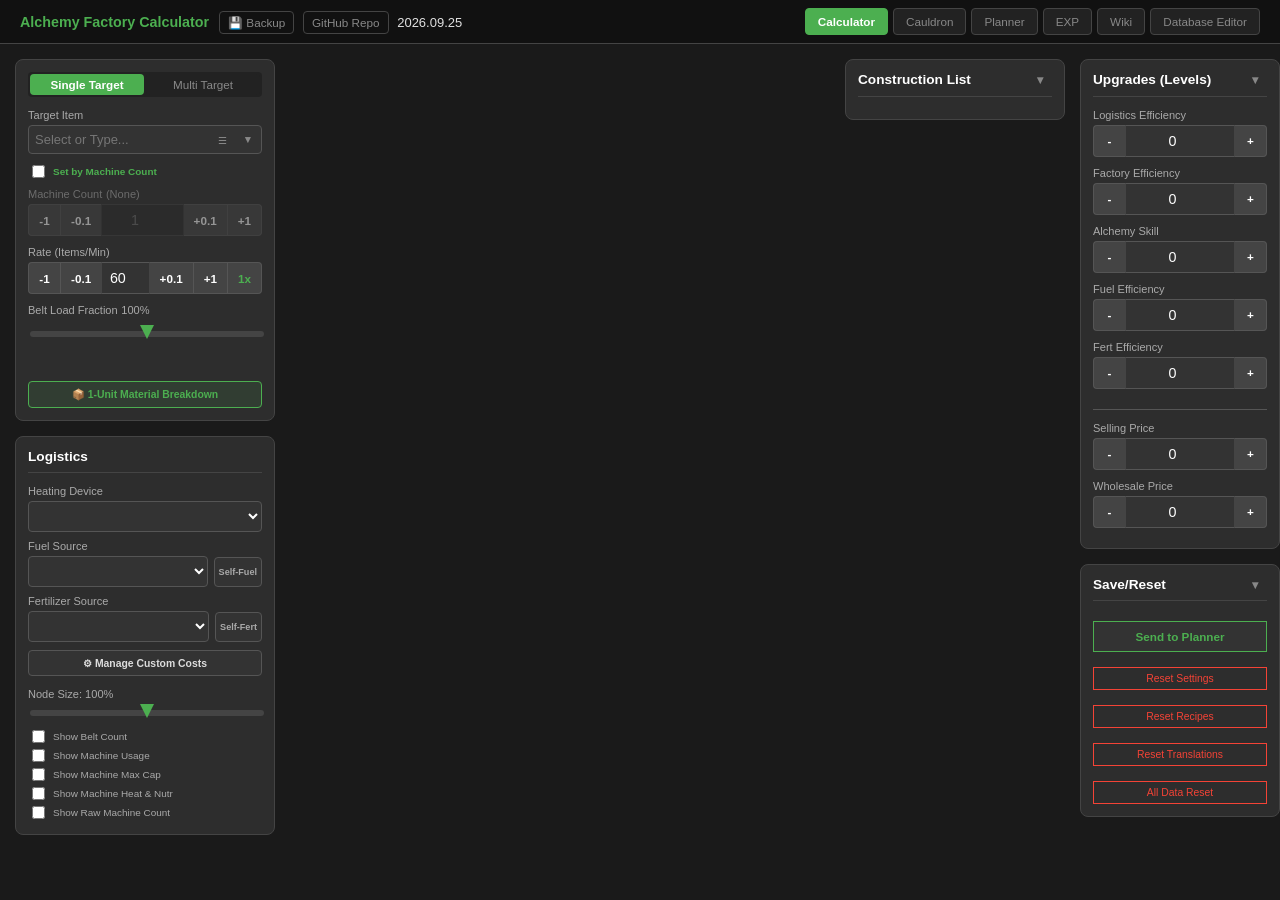
==== commit 3a3e1062: "feat: Make the site English-only and drop Chinese mode - Always run with translations off; remove th" ====
--- a/index.html
+++ b/index.html
@@ -1,46 +1,17 @@
 <!DOCTYPE html>
-<html lang="zh-Hans">
+<html lang="en">
 <head>
     <meta charset="UTF-8">
-    <title>Alchemy Factory Calculator 炼金工厂计算器</title>
-
-    <!-- 描述：概括工具用途、核心功能与适用对象 -->
-    <meta name="description" content="游戏《炼金工厂》(Alchemy Factory) 的生产规划计算器。支持多目标生产树、炼金锅配方搜索、节点图编辑器，内置百科与数据库编辑，中英双语。">
-    <meta name="keywords" content="炼金工厂,Alchemy Factory,计算器,量化,配方规划,炼金锅,节点图,production planner,cauldron calculator">
-
-    <!-- 规范链接：指向线上正式版本 -->
-    <link rel="canonical" href="https://starfi5h.github.io/AlchemyFactoryCalculator/?lang=en">
-    <link rel="alternate" hreflang="en" href="https://starfi5h.github.io/AlchemyFactoryCalculator/?lang=en">
-    <link rel="alternate" hreflang="zh-Hans" href="https://starfi5h.github.io/AlchemyFactoryCalculator/">
-    <link rel="alternate" hreflang="x-default" href="https://starfi5h.github.io/AlchemyFactoryCalculator/?lang=en">
-
-    <!-- 语言与地区 -->    
-    <meta name="language" content="zh-Hans,en">    
-    <meta name="viewport" content="width=device-width, initial-scale=1.0">    
-    <meta name="google-site-verification" content="Gbhje5wyjBUz1rX9VYaQu27t4Si94B66rX1klgSbwqg" />
+    <title>Alchemy Factory Calculator</title>
+    <meta name="description" content="A production planning tool for the game Alchemy Factory. Supports cauldron recipes, multi-target production trees, a node graph planner, built-in wiki and database editing.">
+    <meta name="keywords" content="Alchemy Factory,calculator,production planner,cauldron calculator">
+    <link rel="canonical" href="https://xvilho.github.io/AlchemyFactoryCalculator/">
+    <meta name="viewport" content="width=device-width, initial-scale=1.0">
 
     <meta property="og:type" content="website">
-    <meta property="og:url" content="https://starfi5h.github.io/AlchemyFactoryCalculator/?lang=en">
+    <meta property="og:url" content="https://xvilho.github.io/AlchemyFactoryCalculator/">
     <meta property="og:title" content="Alchemy Factory Calculator">
-    <meta property="og:description" content="">
-
-    <script type="application/ld+json">
-    {
-        "@context": "https://schema.org",
-        "@type": "SoftwareApplication",
-        "name": "Alchemy Factory Calculator",
-        "alternateName": "炼金工厂计算器",
-        "description": "A production planning tool for the game Alchemy Factory. Supports cauldron recipes, multi-targets production trees, node graph editor, built-in wiki.",
-        "applicationCategory": "UtilitiesApplication",
-        "operatingSystem": "Web",
-        "browserRequirements": "Modern browser with JavaScript enabled",
-        "url": "https://starfi5h.github.io/AlchemyFactoryCalculator/?lang=en",
-        "sameAs": [
-            "https://github.com/starfi5h/AlchemyFactoryCalculator"
-        ],
-        "inLanguage": ["zh-Hans", "en"]
-    }
-    </script>
+    <meta property="og:description" content="Production planner and cauldron calculator for Alchemy Factory.">
 
     <script src="js/alchemy_db.js"></script> 
     <script src="js/alchemy_calc_engine.js"></script>
@@ -66,7 +37,6 @@
         <div style="display:flex; align-items:baseline;">
             <h1>Alchemy Factory Calculator</h1>
             <span style="margin-left: 10px;">
-                <span id="ui-lang-toggle" style="cursor:pointer; margin-right: 10px;" onclick="toggleLanguage()" title="EN/中文">🌐EN/中文</span>
                 <a href="#" class="repo-link" onclick="openBackupModal(); return false;" title="Export / import your plans, recipes and settings">💾 Backup</a>
                 <a href="https://github.com/starfi5h/AlchemyFactoryCalculator" target="_blank" class="repo-link">GitHub Repo</a>
                 <span id="last-updated-time-text">2026.09.25</span>
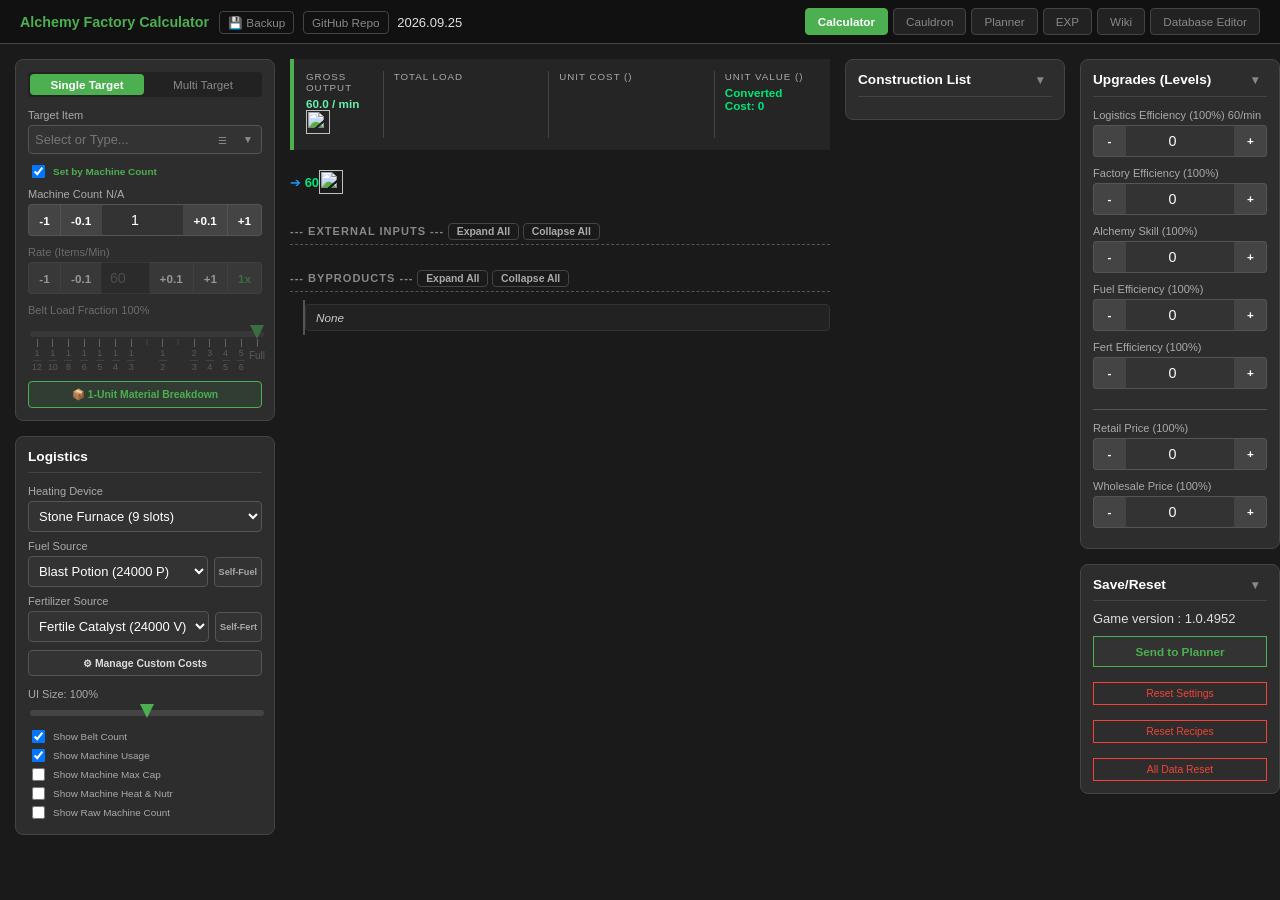
==== commit 8fefbbc8: "chore: Remove Chinese language support entirely - Delete the translation table (alchemy_i18n.js) and" ====
--- a/index.html
+++ b/index.html
@@ -15,7 +15,8 @@
 
     <script src="js/alchemy_db.js"></script> 
     <script src="js/alchemy_calc_engine.js"></script>
-    <script src="js/alchemy_i18n.js"></script>    
+    <script src="js/alchemy_text.js"></script>
+    <script src="js/alchemy_legacy_names.js"></script>    
     <script src="js/alchemy_state.js"></script>
     <link rel="stylesheet" href="style.css">    
     <link rel="icon" href="favicon.ico" type="image/x-icon">
@@ -67,11 +68,11 @@
         <div id="cauldron-recipe-modal" class="modal-overlay" onclick="closeModal('cauldron-recipe-modal')">
             <div class="modal-content" onclick="event.stopPropagation()" style="min-width:320px; max-width:640px;">
                 <div class="modal-header">
-                    <h2 id="cauldron-recipe-modal-title" style="font-size:1em; margin:0;">煉金鍋配方</h2>
+                    <h2 id="cauldron-recipe-modal-title" style="font-size:1em; margin:0;">Cauldron Recipe</h2>
                     <button class="close-modal" onclick="closeModal('cauldron-recipe-modal')">&times;</button>
                 </div>
                 <div id="cauldron-recipe-modal-body">
-                    <!-- 由 JS 動態渲染 -->
+                    <!-- Rendered by JS -->
                 </div>
             </div>
         </div>
@@ -146,7 +147,7 @@
                     <span id="scale-modal-path" class="scale-path-text"></span>
                 </div>
 
-                <!-- 產量 -->
+                <!-- Output rate -->
                 <div class="scale-row">
                     <span class="scale-row-label">Output Rate (/min)</span></span>
                     <div class="scale-cols">
@@ -157,7 +158,7 @@
                     </div>
                 </div>
 
-                <!-- 傳送帶數 -->
+                <!-- Belt count -->
                 <div class="scale-row">
                     <span class="scale-row-label">Belt Count</span>
                     <div class="scale-cols">
@@ -168,7 +169,7 @@
                     </div>
                 </div>
 
-                <!-- 機器數（有機器時才顯示） -->
+                <!-- Machine count (only shown when there is a machine) -->
                 <div class="scale-row" id="scale-machine-row">
                     <span class="scale-row-label">Machine Count</span>
                     <div class="scale-cols">
@@ -179,7 +180,7 @@
                     </div>
                 </div>
 
-                <!-- 縮放比 + Apply -->
+                <!-- Scale factor + Apply -->
                 <div class="scale-footer">
                     <span class="scale-row-label">Scaling Ratio</span>
                     <span><strong id="scale-ratio-display" class="scale-ratio-value">1.0000</strong> x</span>
@@ -245,29 +246,29 @@
                     <button class="close-modal" onclick="closeModal('picker-modal')">&times;</button>
                 </div>
 
-                <!-- 1. 最上方分類過濾列 -->
+                <!-- 1. Category filter bar at the top -->
                 <div id="picker-category-bar" class="picker-filter-bar">
-                    <!-- 分類按鈕會由 JS 動態生成 -->
-                </div>
-                <!-- Tier 篩選滑桿 -->
+                    <!-- Category buttons are generated by JS -->
+                </div>
+                <!-- Tier filter slider -->
                 <div id="picker-tier-row" class="picker-tier-row">
-                    <!-- 由 JS 動態生成 -->
-                </div>
-                <!-- 屬性篩選 -->
+                    <!-- Generated by JS -->
+                </div>
+                <!-- Property filters -->
                 <div id="picker-props-bar" class="picker-filter-bar" style="align-items:center;">
-                    <!-- 由 JS 動態生成 -->
-                </div>
-
-                <!-- 2. 輸入框 -->
+                    <!-- Generated by JS -->
+                </div>
+
+                <!-- 2. Search box -->
                 <div class="picker-search-container">
                     <input type="text" id="itemPickerSearch" placeholder="Search items..." autocomplete="off" oninput="renderItemPicker()">
                     <div id="picker-search-clear" class="combo-arrow picker-search-clear" style="display:none;" onclick="clearPickerSearch()">✖</div>
                 </div>
 
-                <!-- 3. 兩排物品列表區域 -->
+                <!-- 3. Two-column item list -->
                 <div id="picker-body" class="picker-scroll-area">
                     <div id="picker-items-grid" class="picker-grid-two-column">
-                        <!-- 物品卡片會由 JS 生成 -->
+                        <!-- Item cards are generated by JS -->
                     </div>
                 </div>
             </div>
@@ -283,7 +284,7 @@
                             <input type="checkbox" id="modeToggle" style="display:none;">
                         </div>
 
-                        <!-- 單產物 UI (保持不變，但在切換時會被隱藏) -->
+                        <!-- Single-target UI (hidden when switching to multi-target) -->
                         <div id="single-target-ui">
                             <div class="input-group">
                                 <label for="targetItemInput">Target Item</label>
@@ -297,14 +298,14 @@
                                     <div id="combobox-list" class="combobox-list"></div>
                                 </div>
                             </div>
-                            <!-- 傳送帶/機器模式切換開關 -->
+                            <!-- Belt / machine mode toggle -->
                             <div class="checkbox-row" style="margin-bottom: 5px;">
                                 <input type="checkbox" id="machineModeToggle" onchange="toggleControlMode(true)">
                                 <label for="machineModeToggle" style="display:inline; margin:0; cursor:pointer; font-weight:bold; color:var(--accent);">
                                     Set by Machine Count
                                 </label>
                             </div>                            
-                            <!-- 機器數量輸入 -->
+                            <!-- Machine count input -->
                             <div class="input-group" style="opacity:0.5" id="group-machine" disabled>
                                 <label id="machineLabel" for="targetMachine">Machine Count</label> <label id="active-machine-name" for="targetMachine">(None)</label>
                                 <div class="spinner-wrapper">
@@ -315,7 +316,7 @@
                                     <button class="spinner-btn right last" onclick="adjustMachine(1)">+1</button>
                                 </div>
                             </div>
-                            <!-- 速率輸入 -->
+                            <!-- Rate input -->
                             <div id="group-rate">                                
                                 <div class="input-group">
                                     <label for="targetRate">Rate (Items/Min)</label>
@@ -340,10 +341,10 @@
 
                         </div>
 
-                        <!-- 多產物 UI (預設隱藏) -->
+                        <!-- Multi-target UI (hidden by default) -->
                         <div id="multi-target-ui" style="display:none;">
                             <div id="multi-target-list">
-                                <!-- 由 JS 動態生成項目 -->
+                                <!-- Rows are generated by JS -->
                             </div>
                             <button class="save-btn" style="margin-top:10px; background:var(--panel); border-style:dashed;" onclick="addMultiTargetRow()">+ Add Item</button>
                             <div class="split-btn-container" style="margin-top:10px;">
@@ -517,7 +518,6 @@
                             <button class="save-btn" onclick="sendCalcResultToPlanner()">Send to Planner</button>
                             <button class="reset-btn" onclick="resetSettings()">Reset Settings</button>
                             <button class="reset-btn" onclick="resetRecips()">Reset Recipes</button>
-                            <button class="reset-btn" onclick="resetTranslations()">Reset Translations</button>
                             <button class="reset-btn" onclick="resetAllData()">All Data Reset</button>
                         </div>
                     </div>
@@ -725,13 +725,11 @@
         <div id="view-db" class="view">
             <div class="editor-container">
                 <div class="editor-toolbar">
-                    <!-- Add a selector to switch between DB and I18N -->
+                    <!-- Selector to switch between database and settings -->
                     <select id="editor-target" onchange="loadEditorContent()" style="width: auto; padding: 5px;">
                         <option value="db">Database</option>
-                        <option value="i18n">Translations</option>
                         <option value="settings">Settings</option>
                         <option value="db_backup">(BACKUP) Database</option>
-                        <option value="i18n_backup">(BACKUP) Translations</option>
                         <option value="settings_backup">(BACKUP) Settings</option>
                     </select>
                     <button class="save-btn" onclick="applyChanges()" style="width:auto; margin:0;">Apply Changes</button>
--- a/style.css
+++ b/style.css
@@ -486,7 +486,7 @@
 .update-btns{display:flex;gap:10px;}.update-btn{background:#000;color:#fff;border:none;padding:5px 15px;border-radius:4px;cursor:pointer;font-size:0.9em;}
 .update-btn:hover{background:#333;}.update-btn.secondary{background:transparent;color:#000;border:1px solid #000;}
 
-/* Item Picker Styles 分類過濾列 */
+/* Item Picker: category filter bar */
 
 .picker-modal-content {
     width: 640px;
@@ -505,15 +505,15 @@
 .category-btn.active { background: #4caf50; color: white; border-color: #4caf50; }
 
 
-/* 搜尋框容器 */
+/* Search box container */
 .picker-search-container { margin-bottom: 15px; position: relative; }
 #itemPickerSearch { width: 100%; background: #252525; border: 1px solid #444; color: white; padding: 10px 32px 10px 10px; border-radius: 4px; }
 .picker-search-clear { position: absolute; right: 0; top: 50%; transform: translateY(-50%); }
 
 .picker-scroll-area {
-    flex: 1;           /* 重要：這會讓此區域自動填滿 Modal 剩餘的所有高度 */
-    overflow-y: auto;  /* 當內容超過剩餘高度時，只在這裡顯示捲軸 */
-    padding-right: 5px; /* 給捲軸留一點空間 */
+    flex: 1;           /* Important: makes this area fill the rest of the modal height */
+    overflow-y: auto;  /* Scroll only here when the content is taller than the space left */
+    padding-right: 5px; /* Leave room for the scrollbar */
 }
 
 .picker-grid-two-column { display: grid; grid-template-columns: 1fr 1fr; gap: 4px; }
@@ -527,7 +527,7 @@
     .picker-modal-content { width: 360px; height: 90vh; padding: 15px; overflow-y: scroll; scrollbar-gutter: stable; }
 }
 
-/* cauldron 最下方的物品欄*/
+/* Cauldron item bar at the bottom */
 .picker-grid { display: grid; grid-template-columns: repeat(auto-fill, minmax(130px, 1fr)); gap: 8px; padding: 12px; background: #252525; }
 .picker-item { background: #3a3a3a; border: 1px solid #444; padding: 10px 5px; border-radius: 4px; text-align: center; cursor: pointer; font-size: 0.9em; transition: 0.2s; display: flex; flex-direction: column; align-items: center; justify-content: center; }
 
@@ -962,17 +962,17 @@
 }
 .planner-svg-layer foreignObject { pointer-events: auto; }
 
-/* 外層 group 提供預設色；若有 edge.color 會被 inline style 覆蓋。
-   dash / chevron 兩種線都靠 currentColor 繼承顏色。 */
+/* The outer group sets the default color; edge.color overrides it with an inline style.
+   Both the dash and chevron line styles inherit it through currentColor. */
 .planner-edge-group { color: var(--accent); }
 
-/* 原版動態虛線（預設） */
+/* Animated dashed line (default) */
 .planner-edge-line {
     fill: none; stroke: currentColor; stroke-width: 2.5;
     stroke-dasharray: 6 5; animation: planner-flow-dash 0.6s linear infinite;
 }
 
-/* 靜態箭頭 chevron（edgeStyle = 1） */
+/* Static chevron arrows (edgeStyle = 1) */
 .planner-edge-chevrons {
     fill: none;
     stroke: currentColor;
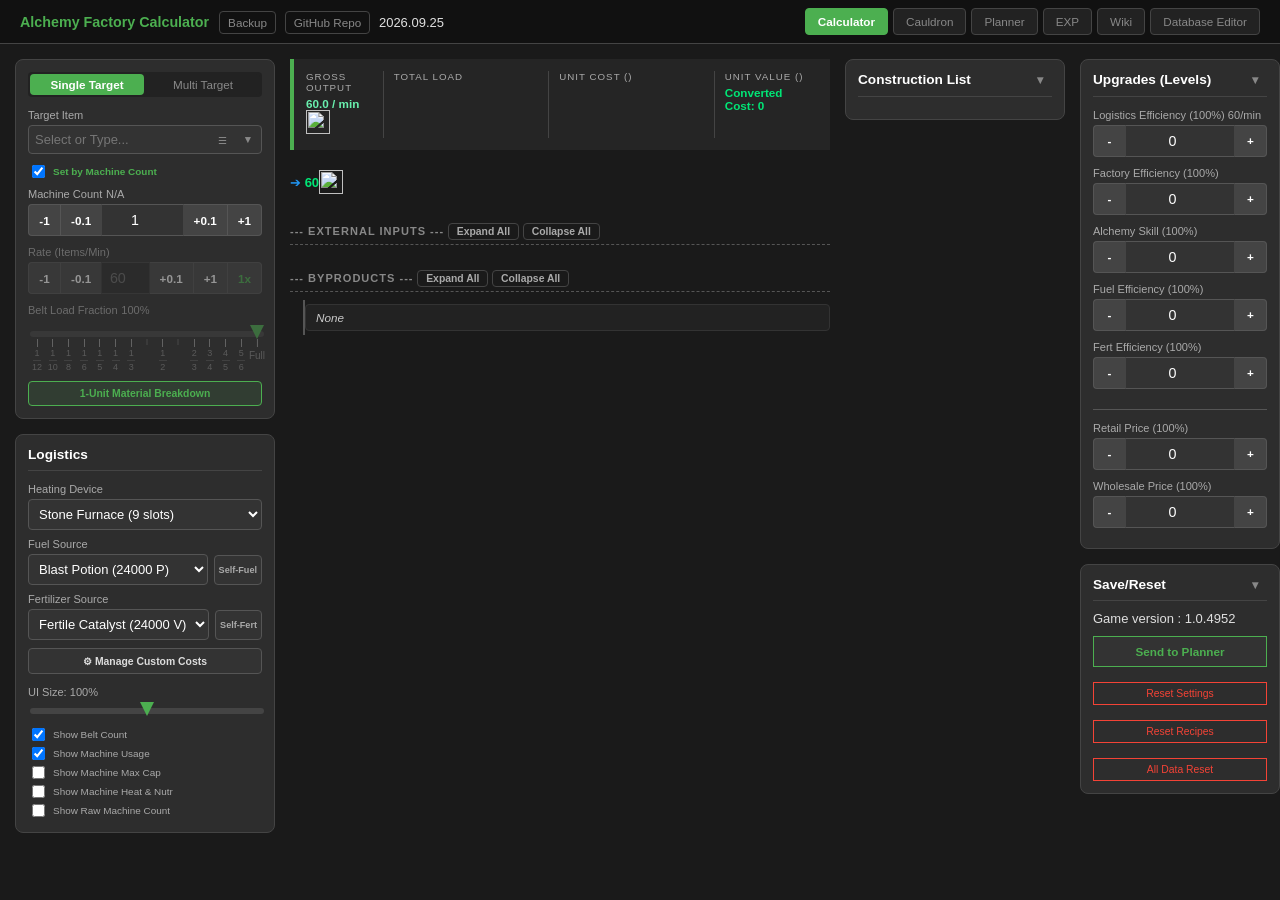
==== commit 4ac724ff: "feat: Module navigation, Delete Plan button, resizable planner nodes, no emoji - Planner: double-cli" ====
--- a/index.html
+++ b/index.html
@@ -15,7 +15,7 @@
 
     <script src="js/alchemy_db.js"></script> 
     <script src="js/alchemy_calc_engine.js"></script>
-    <script src="js/alchemy_text.js"></script>
+    <script src="js/alchemy_text.js"></script>
     <script src="js/alchemy_legacy_names.js"></script>    
     <script src="js/alchemy_state.js"></script>
     <link rel="stylesheet" href="style.css">    
@@ -25,7 +25,7 @@
 <body>
     <div id="update-banner">
         <span>
-        🚀 <span id="ui-update-msg">New database version available</span> (<span id="new-version-id">v0</span>)! 
+        <span id="ui-update-msg">New database version available</span> (<span id="new-version-id">v0</span>)! 
             <span id="ui-update-local-msg">Current local version:</span> <span id="old-version-id">v0</span>
         </span>
         <div class="update-btns">
@@ -38,7 +38,7 @@
         <div style="display:flex; align-items:baseline;">
             <h1>Alchemy Factory Calculator</h1>
             <span style="margin-left: 10px;">
-                <a href="#" class="repo-link" onclick="openBackupModal(); return false;" title="Export / import your plans, recipes and settings">💾 Backup</a>
+                <a href="#" class="repo-link" onclick="openBackupModal(); return false;" title="Export / import your plans, recipes and settings">Backup</a>
                 <a href="https://github.com/starfi5h/AlchemyFactoryCalculator" target="_blank" class="repo-link">GitHub Repo</a>
                 <span id="last-updated-time-text">2026.09.25</span>
             </span>
@@ -81,7 +81,7 @@
         <div id="unit-cost-modal" class="modal-overlay" onclick="closeModal('unit-cost-modal')">
             <div class="modal-content" onclick="event.stopPropagation()" style="min-width:340px; max-width:680px; width:92%;">
                 <div class="modal-header">
-                    <h2 id="unit-cost-modal-title" style="font-size:1.1em; margin:0; display:flex; align-items:center; gap:8px;">📦 Material Breakdown for 1 Unit</h2>
+                    <h2 id="unit-cost-modal-title" style="font-size:1.1em; margin:0; display:flex; align-items:center; gap:8px;">Material Breakdown for 1 Unit</h2>
                     <button class="close-modal" onclick="closeModal('unit-cost-modal')">&times;</button>
                 </div>
                 <div id="unit-cost-modal-body"></div>
@@ -100,13 +100,13 @@
                     <button class="split-btn" onclick="managePlannerLoadSelected()">▶ Load</button>
                     <button class="split-btn" onclick="managePlannerRenameSelected()">✎ Rename</button>
                     <button class="split-btn" onclick="managePlannerDuplicateSelected()">⧉ Duplicate</button>                                   
-                    <button class="split-btn" onclick="managePlannerImportAsModule()">📦 Import as Module</button>
+                    <button class="split-btn" onclick="managePlannerImportAsModule()">Import as Module</button>
                 </div>
                 <div class="planner-plan-bottom-row">
                     <button class="save-btn" style="width:24%; margin:0;" onclick="managePlannerCreateNew()">New Plan</button>
                     <button class="split-btn" onclick="managePlannerImport()">⭱ Import</button>
                     <button class="split-btn" onclick="managePlannerExportSelected()">⭳ Export</button>
-                    <button class="split-btn" style="color:var(--danger); border-color:var(--danger);" onclick="managePlannerDeleteSelected()">🗑 Delete</button>
+                    <button class="split-btn" style="color:var(--danger); border-color:var(--danger);" onclick="managePlannerDeleteSelected()">× Delete</button>
                 </div>
             </div>
         </div>
@@ -193,7 +193,7 @@
         <div id="custom-cost-modal" class="modal-overlay" onclick="closeModal('custom-cost-modal')">
             <div class="modal-content" onclick="event.stopPropagation()" style="min-width:360px; max-width:520px;">
                 <div class="modal-header">
-                    <h2 style="margin:0; font-size:1em;" id="custom-cost-modal-title">⚙ Manage Custom Costs</h2>
+                    <h2 style="margin:0; font-size:1em;" id="custom-cost-modal-title">Manage Custom Costs</h2>
                     <button class="close-modal" onclick="closeModal('custom-cost-modal')">&times;</button>
                 </div>
                 <div id="custom-cost-list"></div>
@@ -206,11 +206,11 @@
         <div id="item-base-cost-modal" class="modal-overlay" onclick="closeModal('item-base-cost-modal')">
             <div class="modal-content" onclick="event.stopPropagation()" style="min-width:360px; max-width:520px;">
                 <div class="modal-header">
-                    <h2 style="margin:0; font-size:1em;" id="item-base-cost-modal-title">⚙ Base Item Cost</h2>
+                    <h2 style="margin:0; font-size:1em;" id="item-base-cost-modal-title">Base Item Cost</h2>
                     <button class="close-modal" onclick="closeModal('item-base-cost-modal')">&times;</button>
                 </div>
                 <div style="display: flex; align-items: center; gap: 6px; padding: 6px; margin-bottom: 6px;">
-                    <span class="item-name-label" style="flex:1;" id="base-cost-heat-label">🔥 Heat Cost</span>
+                    <span class="item-name-label" style="flex:1;" id="base-cost-heat-label">Heat Cost</span>
                     <input type="number" class="small-num-input" style="width:100px; height:25px;" id="base-cost-heat-per-copper"
                         step="any" min="0" onchange="onBaseCostRateChange('heatPerCopper', this.value)">
                     <span style="font-size:0.75em; color:#888; white-space:nowrap;">P/¢</span>
@@ -219,7 +219,7 @@
                     <span style="font-size:0.75em; color:#888; white-space:nowrap;">¢/P</span>
                 </div>
                 <div style="display: flex; align-items: center; gap: 6px; padding: 6px; margin-bottom: 6px;">
-                    <span class="item-name-label" style="flex:1;" id="base-cost-fert-label">🌱 Nutrient Cost</span>
+                    <span class="item-name-label" style="flex:1;" id="base-cost-fert-label">Nutrient Cost</span>
                     <input type="number" class="small-num-input" style="width:100px; height:25px;" id="base-cost-fert-per-copper"
                         step="any" min="0" onchange="onBaseCostRateChange('nutrPerCopper', this.value)">
                     <span style="font-size:0.75em; color:#888; white-space:nowrap;">V/¢</span>
@@ -337,7 +337,7 @@
                                     </div>
                                 </div>
                             </div>
-                            <button id="btn-unit-breakdown" class="split-btn" style="width:100%; margin-top:8px; background:rgba(76,175,80,0.12); border-color:var(--accent); color:var(--accent);" onclick="openUnitCostModal()">📦 1-Unit Material Breakdown</button>
+                            <button id="btn-unit-breakdown" class="split-btn" style="width:100%; margin-top:8px; background:rgba(76,175,80,0.12); border-color:var(--accent); color:var(--accent);" onclick="openUnitCostModal()">1-Unit Material Breakdown</button>
 
                         </div>
 
@@ -348,12 +348,12 @@
                             </div>
                             <button class="save-btn" style="margin-top:10px; background:var(--panel); border-style:dashed;" onclick="addMultiTargetRow()">+ Add Item</button>
                             <div class="split-btn-container" style="margin-top:10px;">
-                                <button class="split-btn" onclick="saveMultiTargets(event)" title="Save to Browser">💾 Save List</button>
-                                <button class="split-btn" onclick="loadMultiTargets(event)" title="Load from Browser">📂 Load List</button>                                
+                                <button class="split-btn" onclick="saveMultiTargets(event)" title="Save to Browser">Save List</button>
+                                <button class="split-btn" onclick="loadMultiTargets(event)" title="Load from Browser">Load List</button>                                
                             </div>
                             <button class="save-btn" style="margin-top:10px; background:var(--panel); border-style:dashed;"
                                     onclick="quickSetFuelFertTargets()" title="Set 2 targets: Fuel & Fert, each at single-machine rate">
-                                ⚡ Fuel/Fert 1-Machine Quick Set
+                                Fuel/Fert 1-Machine Quick Set
                             </button>
                         </div>
                     </div>
@@ -538,7 +538,7 @@
                         <button id="cauldron-tab-1" class="tab-btn mini-tab" onclick="switchCauldronProfile(1)">Profile 2</button>
                         <button id="cauldron-tab-2" class="tab-btn mini-tab" onclick="switchCauldronProfile(2)">Profile 3</button>
                     </div>
-                    <input type="search" id="cauldron-cand-search" class="cauldron-cand-search" placeholder="🔍 Search candidates..." oninput="renderCandidatePool()" autocomplete="off">
+                    <input type="search" id="cauldron-cand-search" class="cauldron-cand-search" placeholder="Search candidates..." oninput="renderCandidatePool()" autocomplete="off">
                     <div class="input-group" style="margin-bottom:2px;">
                         <label for="cauldron-cat-select">Filter Category</label>
                         <select id="cauldron-cat-select" onchange="renderCandidatePool()"></select>
@@ -556,9 +556,9 @@
                         <input type="checkbox" id="cauldron-sort-by-cost" checked onchange="renderCandidatePool()">
                         <label for="cauldron-sort-by-cost" style="display:inline; margin:0; cursor:pointer; font-size: 1.0em;">Sort by Value</label>
                         <div style="margin-left:auto; display:flex; gap:5px;">
-                            <button class="swap-btn" style="width:28px; height:28px; font-size:1.1em;" onclick="applyPreset('Herbs')" title="Set plant-based items as ingredients">🌿</button>
-                            <button class="swap-btn" style="width:28px; height:28px; font-size:1.1em;" onclick="applyPreset('Gold')" title="Set raw material items as ingredients (can be bought directly)">💰</button>
-                            <button id="cauldron-sort-order-btn" class="swap-btn" style="margin-left:auto; width:28px; height:28px; font-size:1.2em;" onclick="toggleCauldronSortOrder()" title="Toggle Sort Order">🔼</button>
+                            <button class="swap-btn" style="width:auto; height:28px; padding:0 8px; font-size:0.9em;" onclick="applyPreset('Herbs')" title="Set plant-based items as ingredients">Herbs</button>
+                            <button class="swap-btn" style="width:auto; height:28px; padding:0 8px; font-size:0.9em;" onclick="applyPreset('Gold')" title="Set raw material items as ingredients (can be bought directly)">Gold</button>
+                            <button id="cauldron-sort-order-btn" class="swap-btn" style="margin-left:auto; width:28px; height:28px; font-size:1.2em;" onclick="toggleCauldronSortOrder()" title="Toggle Sort Order">▲</button>
                         </div>
                     </div>
                     <div id="candidate-pool" class="candidate-list">
@@ -683,24 +683,30 @@
         <div id="view-planner" class="view">
             <div class="planner-toolbar">
                 <select id="planner-plan-select" class="planner-plan-select" onchange="switchPlannerPlan(this.value)"></select>
-                <button class="split-btn" onclick="openPlannerManageModal()">📁 Manage Plans</button>
+                <button class="split-btn" onclick="openPlannerManageModal()">Manage Plans</button>
+                <button class="split-btn planner-delete-plan-btn" onclick="deletePlannerActivePlan()" title="Delete the plan currently open">Delete Plan</button>
                 <span class="planner-toolbar-divider"></span>
                 <button id="planner-select-btn" class="split-btn" onclick="togglePlannerSelectMode()" title="Box Select (Delete key to remove selected)">▭ Select Mode</button>
-                <button id="planner-encapsulate-btn" class="split-btn" onclick="encapsulatePlannerSelectedNodes()" title="Encapsulate selected nodes into a new module">📦 Encapsulate</button>
+                <button id="planner-encapsulate-btn" class="split-btn" onclick="encapsulatePlannerSelectedNodes()" title="Encapsulate selected nodes into a new module">Encapsulate</button>
                 <span class="planner-toolbar-divider"></span>
                 <button class="split-btn" onclick="onPlannerAddNodeClick()">+ Add Node</button>
-                <button class="split-btn" onclick="onPlannerAddNoteClick()">+ 📝 Note</button>
-                <button class="split-btn" onclick="onPlannerAddPortalClick()">+ 🌀 Portal</button>
-                <button class="split-btn" onclick="onPlannerAddWaypointClick()">+ 📍 Waypoint</button>
+                <button class="split-btn" onclick="onPlannerAddNoteClick()">+ Note</button>
+                <button class="split-btn" onclick="onPlannerAddPortalClick()">+ Portal</button>
+                <button class="split-btn" onclick="onPlannerAddWaypointClick()">+ Waypoint</button>
                 <span class="planner-toolbar-divider"></span>
-                <select id="planner-heat-select" class="planner-plan-select" onchange="onPlannerHeatSourceChange(this.value)"
-                        title="Heating device for heated machines (shared with Calculator settings). Steam Heating Pad adds a Steam input port instead of fuel."></select>
+                <select id="planner-heat-select" class="planner-plan-select" onchange="onPlannerEnergyChange('heating', this.value)"
+                        title="Heating device for heated machines in this plan. Steam Heating Pad adds a Steam input port instead of fuel."></select>
+                <select id="planner-fuel-select" class="planner-plan-select" onchange="onPlannerEnergyChange('fuel', this.value)"
+                        title="Fuel burned by heated machines in this plan"></select>
+                <select id="planner-fert-select" class="planner-plan-select" onchange="onPlannerEnergyChange('fert', this.value)"
+                        title="Fertilizer used by Nurseries in this plan"></select>
                 <span class="planner-toolbar-divider"></span>
                 <button id="planner-undo-btn" class="split-btn" onclick="plannerUndo()" title="Undo (Ctrl+Z)">↺ Undo</button>
                 <button id="planner-redo-btn" class="split-btn" onclick="plannerRedo()" title="Redo (Ctrl+Y)">↻ Redo</button>
                 <span class="planner-toolbar-divider"></span>
                 <button class="split-btn" onclick="onPlannerClearAllClick()">Clear All</button>
             </div>
+            <div id="planner-breadcrumb" class="planner-breadcrumb" style="display:none;"></div>
             <div id="planner-canvas" class="planner-canvas" oncontextmenu="onPlannerCanvasContextMenu(event)">
                 <div id="planner-viewport" class="planner-viewport">
                     <svg id="planner-svg-layer" class="planner-svg-layer"></svg>
@@ -713,7 +719,7 @@
                     <button class="planner-view-btn" onclick="plannerZoomIn()" title="Zoom In (+)">+</button>
                     <button class="planner-view-btn" onclick="plannerZoomOut()" title="Zoom Out (-)">−</button>
                     <button class="planner-view-btn" onclick="plannerFitToView()" title="Fit to View (F)">⤢</button>
-                    <button class="planner-view-btn" onclick="plannerOptimizeAllPortOrders()" title="Optimize Port Order">🔀</button>
+                    <button class="planner-view-btn" onclick="plannerOptimizeAllPortOrders()" title="Optimize Port Order">⇅</button>
                 </div>
             </div>
         </div>
--- a/style.css
+++ b/style.css
@@ -674,6 +674,32 @@
     padding: 8px 14px; border-bottom: 1px solid var(--border);
     flex-shrink: 0; flex-wrap: wrap; background: var(--panel);
 }
+.planner-toolbar .planner-delete-plan-btn {
+    background: rgba(244,67,54,0.15); border-color: var(--danger); color: var(--danger);
+}
+.planner-toolbar .planner-delete-plan-btn:hover { background: var(--danger); color: #fff; }
+
+.planner-breadcrumb {
+    display: flex; align-items: center; gap: 10px;
+    padding: 5px 14px; border-bottom: 1px solid var(--border);
+    flex-shrink: 0; background: #1b1f2a; font-size: 0.88em;
+}
+.planner-crumb-back {
+    flex-shrink: 0; background: #2a2f3d; border: 1px solid var(--border); color: #ddd;
+    border-radius: 4px; padding: 3px 10px; cursor: pointer; font-size: 1em;
+}
+.planner-crumb-back:hover:not(:disabled) { background: #3a4155; color: #fff; }
+.planner-crumb-back:disabled { opacity: 0.4; cursor: not-allowed; }
+.planner-crumb-path { display: flex; align-items: center; gap: 4px; flex-wrap: wrap; min-width: 0; }
+.planner-crumb {
+    background: none; border: none; color: var(--info, #64b5f6); cursor: pointer;
+    padding: 2px 6px; border-radius: 4px; font-size: 1em; white-space: nowrap;
+    max-width: 260px; overflow: hidden; text-overflow: ellipsis;
+}
+button.planner-crumb:hover { background: rgba(255,255,255,0.08); text-decoration: underline; }
+.planner-crumb.current { color: #fff; font-weight: bold; cursor: default; }
+.planner-crumb-sep { color: #666; }
+
 .planner-toolbar .split-btn {
     flex: 0 0 auto;
     width: auto;
@@ -843,7 +869,7 @@
 
 
 .planner-node {
-    position: absolute; width: 200px;
+    position: absolute; width: 250px;
     background: var(--panel); border: 1px solid var(--border); border-radius: 6px;
     box-shadow: 0 4px 12px rgba(0,0,0,0.4);
     user-select: none;
@@ -881,9 +907,17 @@
     position: relative; display: flex; align-items: center; gap: 4px;
     font-size: 0.8em; white-space: nowrap; padding: 2px 2px; min-width: 0; cursor: crosshair;
 }
-.planner-port-name { color: #ccc; overflow: hidden; text-overflow: ellipsis; max-width: 90px; min-width: 0; flex-shrink: 1; flex: 1 1 auto; }
+.planner-port-name { color: #ccc; overflow: hidden; text-overflow: ellipsis; min-width: 0; flex: 1 1 auto; }
+/* Drag to change node width (double-click resets) */
+.planner-node-resize-handle {
+    position: absolute; right: 0; bottom: 0; width: 12px; height: 12px; cursor: ew-resize;
+    border-right: 2px solid #555; border-bottom: 2px solid #555; border-radius: 0 0 6px 0; opacity: 0.6;
+}
+.planner-node-resize-handle:hover { opacity: 1; border-color: var(--accent); }
 .planner-port-out > .planner-port-name { text-align: right; }
 .planner-port-rate { color: #fff; font-weight: bold; flex-shrink: 0; }
+.planner-port-heat > .planner-port-name { color: var(--fuel, #ff7043); }
+.planner-port-heat > .planner-port-dot { box-shadow: 0 0 0 2px var(--fuel, #ff7043); }
 .planner-port-empty { color: #555; font-style: italic; font-size: 0.8em; padding: 2px 12px; }
 
 .planner-port-dot {
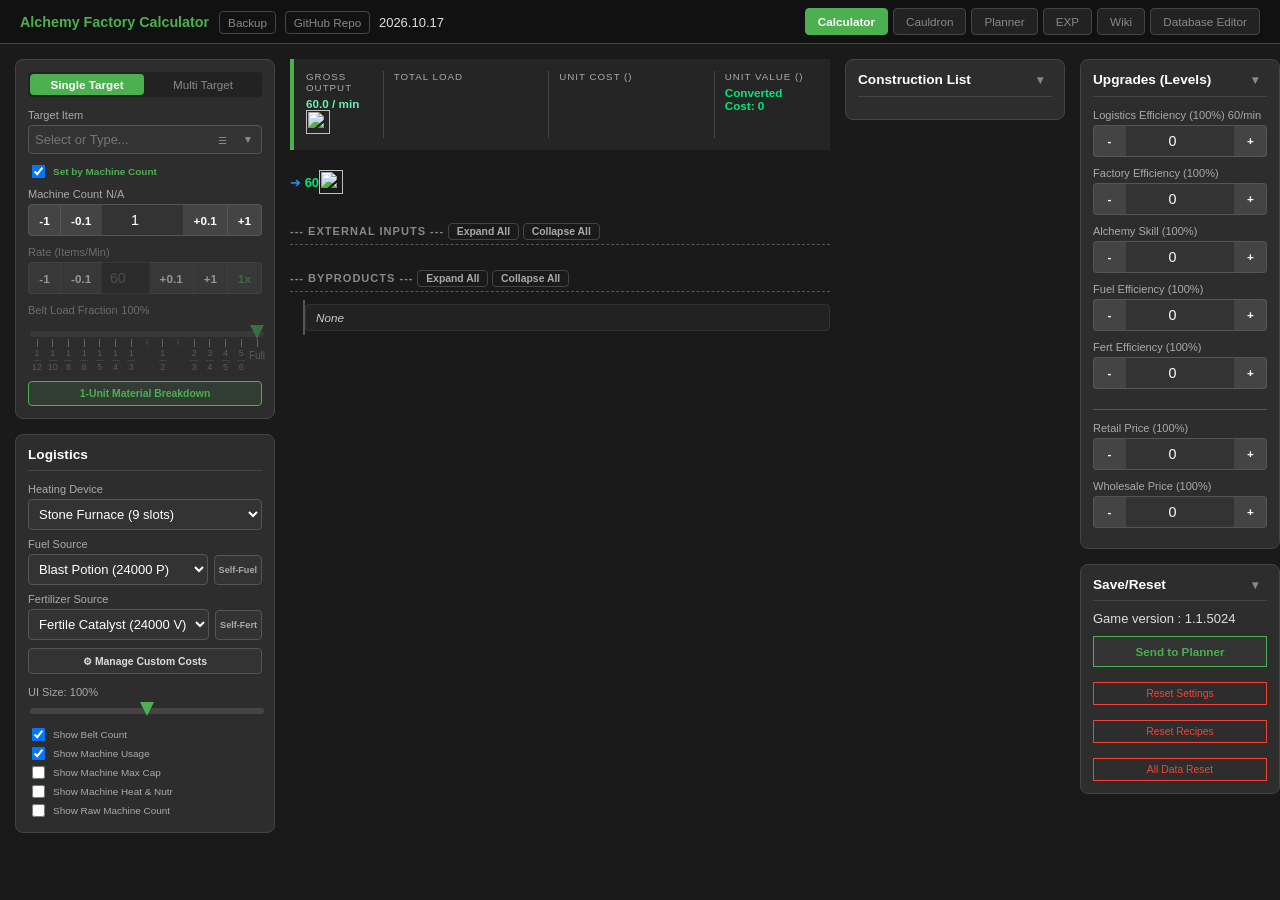
==== commit feda0692: "feat: Pull upstream DB v57-v59 and Knowledge Altar recipes - DB v59 (game 1.1.5024): Gentian Mixture" ====
--- a/index.html
+++ b/index.html
@@ -40,7 +40,7 @@
             <span style="margin-left: 10px;">
                 <a href="#" class="repo-link" onclick="openBackupModal(); return false;" title="Export / import your plans, recipes and settings">Backup</a>
                 <a href="https://github.com/starfi5h/AlchemyFactoryCalculator" target="_blank" class="repo-link">GitHub Repo</a>
-                <span id="last-updated-time-text">2026.09.25</span>
+                <span id="last-updated-time-text">2026.10.17</span>
             </span>
         </div>
         <div class="tabs" id="page-tab-container">
--- a/style.css
+++ b/style.css
@@ -899,7 +899,8 @@
 
 .planner-node-body { padding: 0px 8px 8px 8px; display: flex; flex-direction: column; gap: 4px; position: relative; }
 .planner-ports-row { display: flex; gap: 4px; }
-.planner-ports-col { display: block; flex: 1; min-width: 0; width: 100%; }
+/* Columns start at their content width and share leftover space, so a short input list doesn't take half the node */
+.planner-ports-col { display: block; flex: 1 1 auto; min-width: 0; }
 .planner-ports-in { border-right: 1px dashed #3a3a3a; }
 .planner-ports-out { align-items: flex-end; }
 
